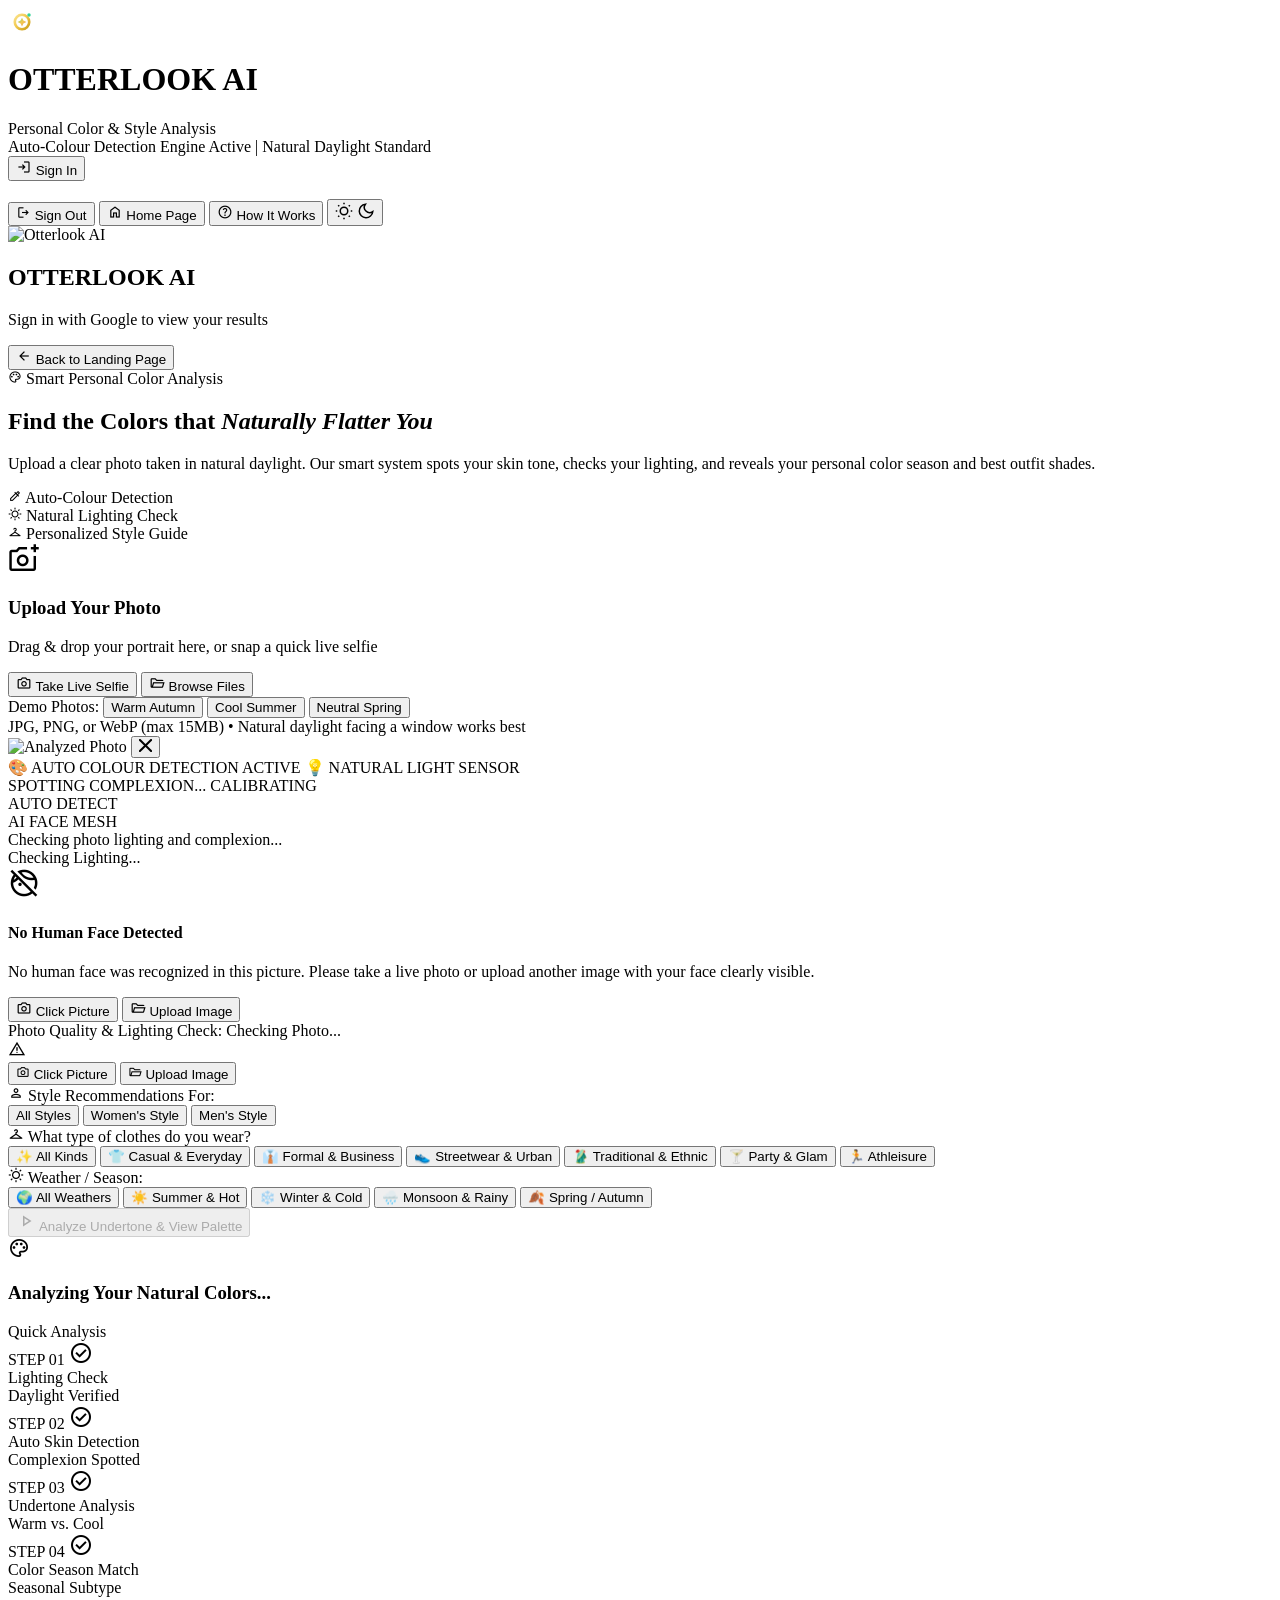
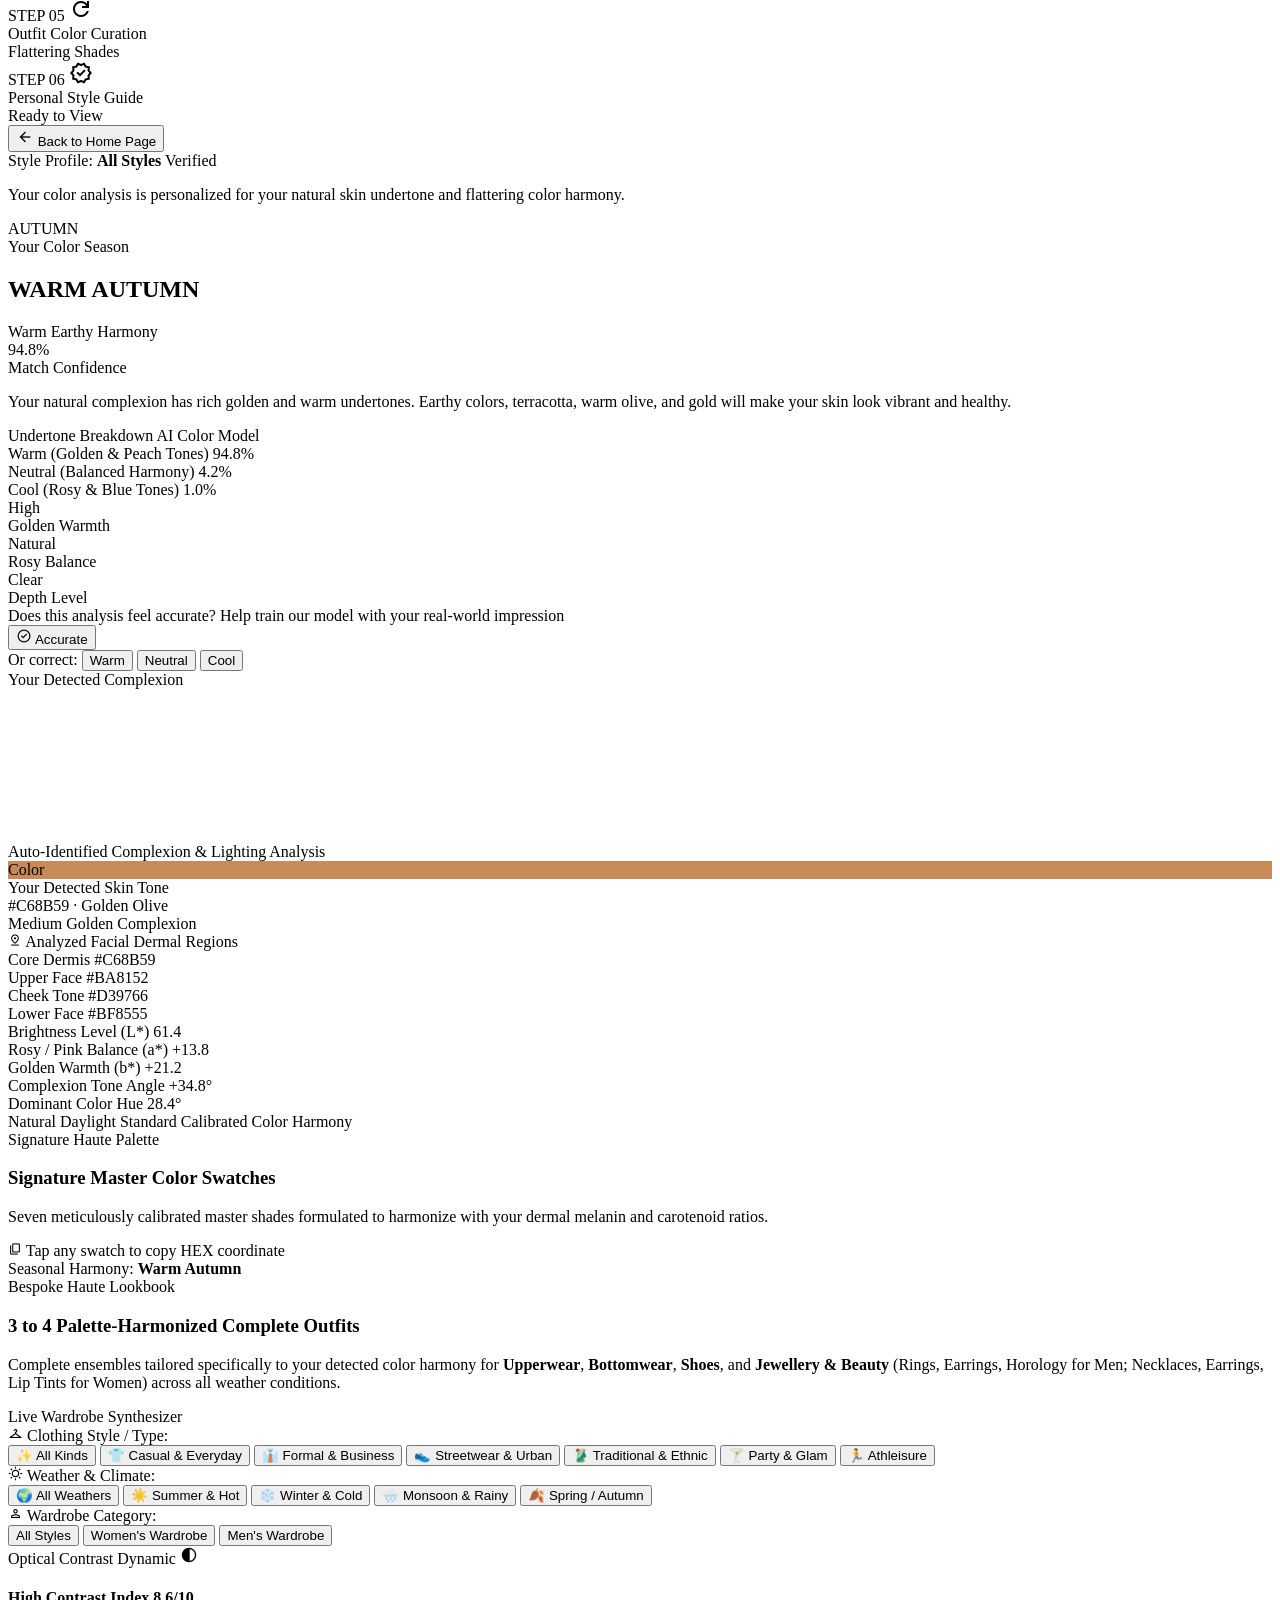
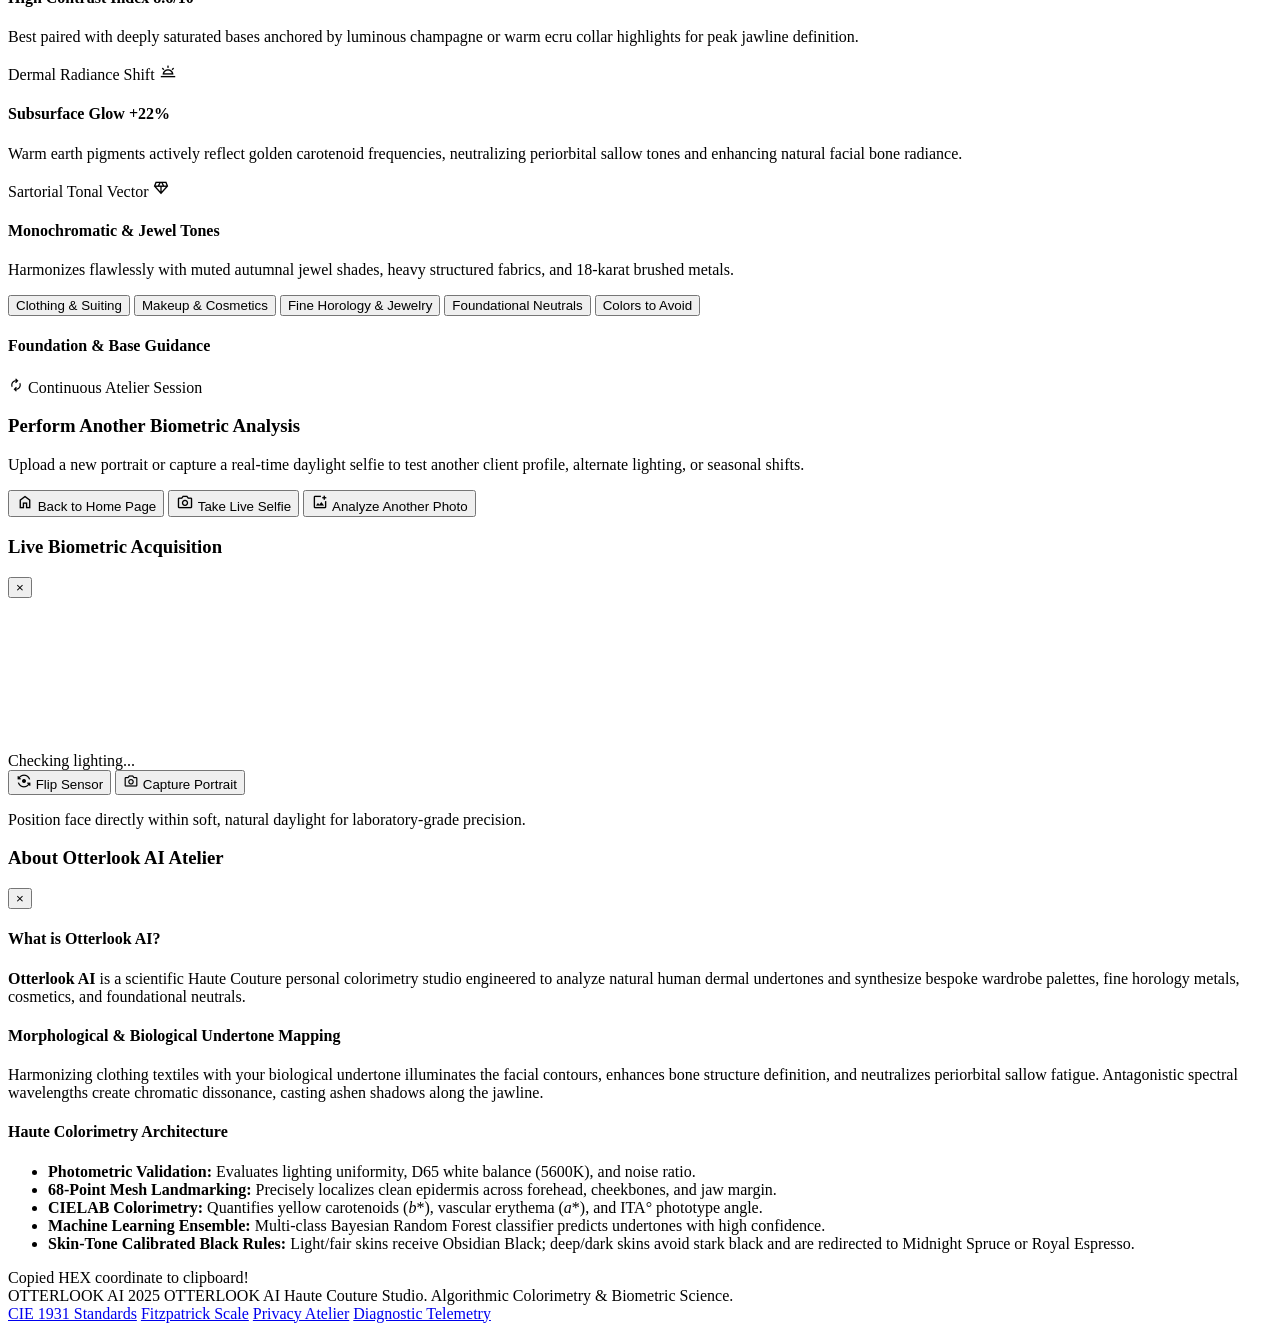
==== frontend/index.html @ 6c2499c6 "UI: show landing page before login, inline Sign-In section, gate results behind login" ====
<!DOCTYPE html>
<html lang="en" data-theme="dark">
<head>
  <meta charset="UTF-8">
  <meta name="viewport" content="width=device-width, initial-scale=1.0, maximum-scale=5.0, viewport-fit=cover">
  <meta name="theme-color" content="#0F131C" id="theme-color-meta">
  <meta name="apple-mobile-web-app-capable" content="yes">
  <meta name="apple-mobile-web-app-status-bar-style" content="black-translucent">
  <title>OTTERLOOK AI — Atelier de Colorimétrie & Haute Vision</title>
  <meta name="description" content="Obsidian Haute Colorimetry & Biometric Skin Undertone Analysis Studio.">
  <link rel="icon" type="image/svg+xml" href="/static/assets/otterlook-logo.svg?v=2">
  <link rel="preconnect" href="https://fonts.googleapis.com">
  <link rel="preconnect" href="https://fonts.gstatic.com" crossorigin>
  <link href="https://fonts.googleapis.com/css2?family=JetBrains+Mono:ital,wght@0,400;0,500;0,600;0,700;1,400&family=Playfair+Display:ital,wght@0,400;0,500;0,600;0,700;0,800;1,400;1,500;1,600&family=Plus+Jakarta+Sans:ital,wght@0,300;0,400;0,500;0,600;0,700;0,800;1,400;1,500&family=Roboto+Flex:wght@300;400;500;600;700&family=Material+Symbols+Outlined:wght,FILL@100..700,0..1&display=swap" rel="stylesheet">
  <!-- Ultra-Fast High-Precision Neural Geometry & Feature Engine -->
  <link rel="stylesheet" href="/static/style.css">
  <script src="https://accounts.google.com/gsi/client" async defer></script>
</head>
<body class="bg-atelier-grid">
  <!-- Ambient Luxury Light Orbs -->
  <div class="ambient-orbs">
    <div class="orb-gold"></div>
    <div class="orb-ochre"></div>
    <div class="orb-rose"></div>
  </div>

  <!-- Header Navigation -->
  <header class="site-header">
    <div class="header-container">
      <div class="brand">
        <div class="brand-monogram" aria-label="Otterlook AI Logo">
          <svg viewBox="0 0 64 64" fill="none" xmlns="http://www.w3.org/2000/svg" width="28" height="28">
            <defs>
              <linearGradient id="brandGold" x1="8" y1="8" x2="56" y2="56" gradientUnits="userSpaceOnUse">
                <stop offset="0%" stop-color="#FFF2B2" />
                <stop offset="45%" stop-color="#F2CA50" />
                <stop offset="100%" stop-color="#B88A00" />
              </linearGradient>
              <linearGradient id="brandChroma" x1="16" y1="16" x2="48" y2="48" gradientUnits="userSpaceOnUse">
                <stop offset="0%" stop-color="#34D399" />
                <stop offset="50%" stop-color="#F2CA50" />
                <stop offset="100%" stop-color="#E07A5F" />
              </linearGradient>
            </defs>
            <circle cx="32" cy="32" r="16.5" stroke="url(#brandGold)" stroke-width="6" />
            <path d="M32 22L35.2 28.8L42 32L35.2 35.2L32 42L28.8 35.2L22 32L28.8 28.8Z" fill="url(#brandChroma)" />
            <circle cx="48" cy="16" r="4" fill="#34D399" />
          </svg>
        </div>
        <div class="brand-info">
          <h1 class="brand-title">OTTER<span>LOOK</span> AI</h1>
          <span class="brand-sub">Personal Color & Style Analysis</span>
        </div>
      </div>

      <!-- Live Engine Status Hub -->
      <div class="telemetry-hub">
        <span class="telemetry-dot">
          <span class="telemetry-dot-ping"></span>
          <span class="telemetry-dot-core"></span>
        </span>
        <span class="telemetry-text">Auto-Colour Detection Engine Active</span>
        <span class="telemetry-sep">|</span>
        <span class="telemetry-sub">Natural Daylight Standard</span>
      </div>

      <div class="header-actions">
        <button type="button" id="header-signin-btn" class="btn btn-outline header-signin-btn" title="Sign In with Google">
          <span class="material-symbols-outlined" style="font-size: 16px;">login</span>
          <span>Sign In</span>
        </button>
        <div id="header-user-chip" class="header-user-chip hidden">
          <img id="header-user-avatar" class="header-user-avatar" src="" alt="" referrerpolicy="no-referrer" />
          <span id="header-user-name" class="header-user-name"></span>
        </div>
        <button type="button" id="logout-btn" class="header-logout-btn hidden" title="Sign Out">
          <span class="material-symbols-outlined" style="font-size: 15px;">logout</span>
          <span>Sign Out</span>
        </button>
        <button id="nav-home-btn" class="btn btn-outline nav-home-btn hidden" title="Back to Home Page">
          <span class="material-symbols-outlined" style="font-size: 16px;">home</span>
          <span>Home Page</span>
        </button>
        <button id="viva-modal-btn" class="btn btn-outline" title="About Otterlook AI">
          <span class="material-symbols-outlined" style="font-size: 16px;">help_outline</span>
          <span>How It Works</span>
        </button>
        <button id="theme-toggle-btn" class="theme-toggle" aria-label="Toggle theme">
          <svg class="sun-icon" width="18" height="18" viewBox="0 0 24 24" fill="none" stroke="currentColor" stroke-width="2"><circle cx="12" cy="12" r="5"/><line x1="12" y1="1" x2="12" y2="3"/><line x1="12" y1="21" x2="12" y2="23"/><line x1="4.22" y1="4.22" x2="5.64" y2="5.64"/><line x1="18.36" y1="18.36" x2="19.78" y2="19.78"/><line x1="1" y1="12" x2="3" y2="12"/><line x1="21" y1="12" x2="23" y2="12"/><line x1="4.22" y1="19.78" x2="5.64" y2="18.36"/><line x1="18.36" y1="5.64" x2="19.78" y2="4.22"/></svg>
          <svg class="moon-icon" width="18" height="18" viewBox="0 0 24 24" fill="none" stroke="currentColor" stroke-width="2"><path d="M21 12.79A9 9 0 1 1 11.21 3 7 7 0 0 0 21 12.79z"/></svg>
        </button>
      </div>
    </div>
  </header>

  <!-- Main Container -->
  <main class="main-content">
    <!-- Dedicated Google Sign-In Page Section (Shown only when signing in or before viewing results) -->
    <section class="auth-login-page hidden" id="auth-login-page" aria-labelledby="login-title">
      <div class="auth-login-card">
        <div class="auth-login-logo">
          <img src="/static/assets/otterlook-logo.svg?v=2" alt="Otterlook AI" width="44" height="44">
        </div>
        <h2 id="login-title" class="auth-login-title">OTTER<span>LOOK</span> AI</h2>
        <p class="auth-login-sub" id="auth-login-sub">Sign in with Google to view your results</p>

        <div id="auth-google-section" class="auth-google-section">
          <div id="google-signin-container" class="google-signin-container"></div>
        </div>

        <p id="auth-login-error" class="auth-login-error hidden"></p>

        <button type="button" id="auth-back-home-btn" class="btn btn-outline auth-back-home-btn">
          <span class="material-symbols-outlined" style="font-size: 16px;">arrow_back</span>
          <span>Back to Landing Page</span>
        </button>
      </div>
    </section>

    <!-- Hero Section -->
    <section class="hero-section">
      <div class="hero-tag">
        <span class="material-symbols-outlined" style="font-size: 14px;">palette</span>
        Smart Personal Color Analysis
      </div>
      <h2 class="hero-headline">Find the Colors that <em>Naturally Flatter You</em></h2>
      <p class="hero-description">
        Upload a clear photo taken in natural daylight. Our smart system spots your skin tone, checks your lighting, and reveals your personal color season and best outfit shades.
      </p>

      <div class="hero-badges">
        <div class="badge-item">
          <span class="material-symbols-outlined" style="font-size: 14px;">colorize</span>
          Auto-Colour Detection
        </div>
        <div class="badge-item">
          <span class="material-symbols-outlined" style="font-size: 14px;">wb_sunny</span>
          Natural Lighting Check
        </div>
        <div class="badge-item">
          <span class="material-symbols-outlined" style="font-size: 14px;">checkroom</span>
          Personalized Style Guide
        </div>
      </div>
    </section>

    <!-- Studio Photo Upload & Analysis Area -->
    <section class="studio-section">
      <div class="scanner-bento-grid">
        <!-- Left: Upload Viewport Box with Auto-Colour Scanner -->
        <div class="reticle-viewport">
          <!-- 4-Corner Reticles -->
          <div class="reticle-corner reticle-tl"></div>
          <div class="reticle-corner reticle-tr"></div>
          <div class="reticle-corner reticle-bl"></div>
          <div class="reticle-corner reticle-br"></div>

          <!-- Drag & Drop Zone -->
          <div class="upload-container" id="drop-zone">
            <input type="file" id="file-input" accept="image/jpeg,image/png,image/jpg,image/webp" hidden>
            <input type="file" id="camera-input" accept="image/*" capture="user" hidden>
            
            <div class="upload-content" id="upload-prompt">
              <div class="upload-icon">
                <span class="material-symbols-outlined" style="font-size: 32px;">add_a_photo</span>
              </div>
              <h3>Upload Your Photo</h3>
              <p>Drag & drop your portrait here, or snap a quick live selfie</p>
              
              <div class="upload-actions">
                <button type="button" class="btn btn-camera" id="camera-btn">
                  <span class="material-symbols-outlined" style="font-size: 16px;">photo_camera</span>
                  Take Live Selfie
                </button>
                <button type="button" class="btn btn-outline" id="browse-btn">
                  <span class="material-symbols-outlined" style="font-size: 16px;">folder_open</span>
                  Browse Files
                </button>
              </div>

              <!-- Quick Demo Studio Portraits -->
              <div class="sample-chips-row">
                <span class="sample-chips-label">Demo Photos:</span>
                <button type="button" class="sample-chip-btn" id="chip-sample-warm" data-sample="/static/assets/samples/sample_warm.jpg">Warm Autumn</button>
                <button type="button" class="sample-chip-btn" id="chip-sample-cool" data-sample="/static/assets/samples/sample_cool.jpg">Cool Summer</button>
                <button type="button" class="sample-chip-btn" id="chip-sample-neutral" data-sample="/static/assets/samples/sample_neutral.jpg">Neutral Spring</button>
              </div>
              
              <span class="file-hint">JPG, PNG, or WebP (max 15MB) • Natural daylight facing a window works best</span>
            </div>

            <!-- Live Preview Box with Auto Colour Detection Overlay -->
            <div class="preview-box hidden" id="preview-box">
              <div class="preview-stage" id="preview-stage">
                <img id="preview-img" src="" alt="Analyzed Photo">
                <button class="remove-btn" id="remove-img-btn" title="Remove image" aria-label="Remove image">
                  <svg width="13" height="13" viewBox="0 0 14 14" fill="none" stroke="currentColor" stroke-width="2.2" stroke-linecap="round" stroke-linejoin="round">
                    <line x1="1" y1="1" x2="13" y2="13"></line>
                    <line x1="13" y1="1" x2="1" y2="13"></line>
                  </svg>
                </button>
                
                <!-- Auto Colour & Lighting Detection Overlay (Replaces Face Detection Box) -->
                <div class="biometric-overlay" id="biometric-overlay">
                  <div class="viewport-hud">
                    <span class="hud-pill" id="hud-mode-pill">🎨 AUTO COLOUR DETECTION ACTIVE</span>
                    <span class="hud-pill hud-pill-secondary" id="hud-lighting-pill">💡 NATURAL LIGHT SENSOR</span>
                  </div>
                  
                  <!-- Smart Auto-Detected Complexion Badge -->
                  <div class="auto-color-badge-container" id="auto-color-badge-container">
                    <div class="auto-color-badge" id="auto-color-badge">
                      <span class="auto-color-swatch-circle" id="face-box-color-dot" style="background: #C68B59;"></span>
                      <div class="auto-color-badge-info">
                        <span class="auto-color-badge-title" id="auto-color-badge-title">SPOTTING COMPLEXION...</span>
                        <span class="auto-color-badge-hex" id="face-box-hex">CALIBRATING</span>
                      </div>
                      <span class="auto-color-status-tag" id="face-box-sublabel">AUTO DETECT</span>
                    </div>
                  </div>

                  <!-- Real-Time AI Face Bounding Box (Box only - no points) -->
                  <div class="face-regions-overlay" id="face-regions-overlay">
                    <div class="preview-face-box hidden" id="preview-face-box">
                      <div class="corner-bracket corner-tl"></div>
                      <div class="corner-bracket corner-tr"></div>
                      <div class="corner-bracket corner-bl"></div>
                      <div class="corner-bracket corner-br"></div>
                      <div class="preview-face-box-tag" id="preview-face-box-tag">AI FACE MESH</div>
                    </div>
                  </div>


                  <!-- Reference anchor for backward compatibility -->
                  <div id="box-face" style="display: none;"></div>

                  <!-- Viewport Bottom Dock -->
                  <div class="viewport-dock">
                    <div class="dock-status">
                      <span class="dock-dot" id="dock-dot"></span>
                      <span id="mesh-status-text">Checking photo lighting and complexion...</span>
                    </div>
                    <span class="hud-pill" id="lighting-status-pill">Checking Lighting...</span>
                  </div>
                </div>

                <!-- No Human Face Detected Action Overlay -->
                <div class="no-face-overlay hidden" id="no-face-overlay">
                  <div class="no-face-dialog">
                    <div class="no-face-icon-circle">
                      <span class="material-symbols-outlined" style="font-size: 32px;">face_retouching_off</span>
                    </div>
                    <h4 class="no-face-title">No Human Face Detected</h4>
                    <p class="no-face-desc">No human face was recognized in this picture. Please take a live photo or upload another image with your face clearly visible.</p>
                    <div class="no-face-actions">
                      <button type="button" class="btn btn-camera" id="overlay-camera-btn">
                        <span class="material-symbols-outlined" style="font-size: 16px;">photo_camera</span>
                        <span>Click Picture</span>
                      </button>
                      <button type="button" class="btn btn-outline" id="overlay-upload-btn">
                        <span class="material-symbols-outlined" style="font-size: 16px;">folder_open</span>
                        <span>Upload Image</span>
                      </button>
                    </div>
                  </div>
                </div>
              </div>
            </div>
          </div>

          <!-- Photo Quality & Lighting Bar -->
          <div class="quality-bar hidden" id="quality-bar">
            <div class="quality-header">
              <span class="quality-title">Photo Quality & Lighting Check:</span>
              <span class="quality-status" id="quality-status">Checking Photo...</span>
            </div>
            <div class="quality-meter-track">
              <div class="quality-meter-fill" id="quality-meter" style="width: 0%"></div>
            </div>
            <div class="quality-details" id="quality-details"></div>
          </div>

          <!-- Error Banner with Immediate Retry Actions -->
          <div class="error-banner hidden" id="error-banner">
            <div class="error-icon-circle">
              <span class="material-symbols-outlined" style="font-size: 18px;">warning</span>
            </div>
            <div class="error-body">
              <div class="error-text" id="error-text"></div>
              <div class="error-action-btns hidden" id="error-action-btns">
                <button type="button" class="btn-action btn-action-camera" id="banner-camera-btn">
                  <span class="material-symbols-outlined" style="font-size: 14px;">photo_camera</span>
                  Click Picture
                </button>
                <button type="button" class="btn-action btn-action-upload" id="banner-upload-btn">
                  <span class="material-symbols-outlined" style="font-size: 14px;">folder_open</span>
                  Upload Image
                </button>
              </div>
            </div>
          </div>
        </div>
      </div>

      <!-- Styling & Wardrobe Preference Selectors -->
      <div class="wardrobe-preselect-container">
        <!-- Gender / Styling Profile Selector -->
        <div class="gender-selector-wrapper">
          <span class="gender-selector-label">
            <span class="material-symbols-outlined" style="font-size: 16px;">person</span>
            <span>Style Recommendations For:</span>
          </span>
          <div class="gender-options" id="upload-gender-options">
            <button type="button" class="gender-pill active" data-gender="all">All Styles</button>
            <button type="button" class="gender-pill" data-gender="female">Women's Style</button>
            <button type="button" class="gender-pill" data-gender="male">Men's Style</button>
          </div>
        </div>

        <!-- Clothing Type Selector (All Types & Kinds) -->
        <div class="wardrobe-selector-group">
          <span class="wardrobe-group-label">
            <span class="material-symbols-outlined" style="font-size: 16px;">checkroom</span>
            <span>What type of clothes do you wear?</span>
          </span>
          <div class="style-pills-row" id="upload-clothing-options">
            <button type="button" class="style-pill active" data-type="all">✨ All Kinds</button>
            <button type="button" class="style-pill" data-type="casual">👕 Casual & Everyday</button>
            <button type="button" class="style-pill" data-type="formal">👔 Formal & Business</button>
            <button type="button" class="style-pill" data-type="streetwear">👟 Streetwear & Urban</button>
            <button type="button" class="style-pill" data-type="ethnic">🥻 Traditional & Ethnic</button>
            <button type="button" class="style-pill" data-type="party">🍸 Party & Glam</button>
            <button type="button" class="style-pill" data-type="athleisure">🏃 Athleisure</button>
          </div>
        </div>

        <!-- Weather / Season Selector (All Weather Types) -->
        <div class="wardrobe-selector-group">
          <span class="wardrobe-group-label">
            <span class="material-symbols-outlined" style="font-size: 16px;">wb_sunny</span>
            <span>Weather / Season:</span>
          </span>
          <div class="style-pills-row" id="upload-weather-options">
            <button type="button" class="weather-pill active" data-weather="all">🌍 All Weathers</button>
            <button type="button" class="weather-pill" data-weather="summer">☀️ Summer & Hot</button>
            <button type="button" class="weather-pill" data-weather="winter">❄️ Winter & Cold</button>
            <button type="button" class="weather-pill" data-weather="monsoon">🌧️ Monsoon & Rainy</button>
            <button type="button" class="weather-pill" data-weather="spring_autumn">🍂 Spring / Autumn</button>
          </div>
        </div>
      </div>

      <!-- Primary Analyze CTA -->
      <div class="cta-container">
        <button id="analyze-btn" class="btn btn-primary btn-glow" disabled>
          <span class="material-symbols-outlined" style="font-size: 20px;">play_arrow</span>
          <span>Analyze Undertone & View Palette</span>
        </button>
      </div>
    </section>

    <!-- 6-Phase Glowing Scientific Pipeline Stepper -->
    <section class="processing-section hidden" id="processing-section">
      <div class="processing-card">
        <div class="processing-header">
          <div class="processing-title-group">
            <span class="material-symbols-outlined text-primary" style="font-size: 22px;">palette</span>
            <h3 class="processing-title">Analyzing Your Natural Colors...</h3>
          </div>
          <span class="pipeline-timer">Quick Analysis</span>
        </div>

        <div class="pipeline-stepper">
          <!-- Phase 1 -->
          <div class="step-item" id="step-1">
            <div class="step-meta">
              <span class="step-phase">STEP 01</span>
              <span class="material-symbols-outlined step-status-icon">check_circle</span>
            </div>
            <div class="step-label">Lighting Check</div>
            <div class="step-subtext">Daylight Verified</div>
          </div>

          <!-- Phase 2 -->
          <div class="step-item" id="step-2">
            <div class="step-meta">
              <span class="step-phase">STEP 02</span>
              <span class="material-symbols-outlined step-status-icon">check_circle</span>
            </div>
            <div class="step-label">Auto Skin Detection</div>
            <div class="step-subtext">Complexion Spotted</div>
          </div>

          <!-- Phase 3 -->
          <div class="step-item" id="step-3">
            <div class="step-meta">
              <span class="step-phase">STEP 03</span>
              <span class="material-symbols-outlined step-status-icon">check_circle</span>
            </div>
            <div class="step-label">Undertone Analysis</div>
            <div class="step-subtext">Warm vs. Cool</div>
          </div>

          <!-- Phase 4 -->
          <div class="step-item" id="step-4">
            <div class="step-meta">
              <span class="step-phase">STEP 04</span>
              <span class="material-symbols-outlined step-status-icon">check_circle</span>
            </div>
            <div class="step-label">Color Season Match</div>
            <div class="step-subtext">Seasonal Subtype</div>
          </div>

          <!-- Phase 5 -->
          <div class="step-item" id="step-5">
            <div class="step-meta">
              <span class="step-phase">STEP 05</span>
              <span class="material-symbols-outlined step-status-icon">refresh</span>
            </div>
            <div class="step-label">Outfit Color Curation</div>
            <div class="step-subtext">Flattering Shades</div>
          </div>

          <!-- Phase 6 -->
          <div class="step-item" id="step-6">
            <div class="step-meta">
              <span class="step-phase">STEP 06</span>
              <span class="material-symbols-outlined step-status-icon">verified</span>
            </div>
            <div class="step-label">Personal Style Guide</div>
            <div class="step-subtext">Ready to View</div>
          </div>
        </div>
      </div>
    </section>

    <!-- Results Showcase Section -->
    <section class="results-section hidden" id="results-section">
      <!-- Results Navigation Top Bar (Visible when output shows) -->
      <div class="results-top-bar">
        <button type="button" class="btn btn-outline" id="results-home-btn">
          <span class="material-symbols-outlined" style="font-size: 18px;">arrow_back</span>
          <span>Back to Home Page</span>
        </button>
      </div>

      <!-- Auto-Detected Style Profile Banner -->
      <div class="gender-verdict-banner" id="gender-verdict-banner">
        <div class="gender-banner-left">
          <div class="gender-banner-icon" id="gender-banner-icon"></div>
          <div>
            <div class="gender-banner-title">
              <span id="gender-banner-title-text">Style Profile:</span>
              <strong id="gender-banner-label">All Styles</strong>
              <span class="gender-banner-badge" id="gender-banner-badge"> Verified</span>
            </div>
            <p class="gender-banner-desc" id="gender-banner-desc">
              Your color analysis is personalized for your natural skin undertone and flattering color harmony.
            </p>
          </div>
        </div>
      </div>

      <!-- Verdict & Visualizer Grid (Two Columns) -->
      <div class="verdict-grid" id="hud">
        <!-- Left: Seasonal Diagnosis Card -->
        <div class="card verdict-card" id="verdict-card">
          <!-- Seasonal Watermark -->
          <div class="season-watermark" id="season-watermark">AUTUMN</div>

          <div>
            <div class="verdict-header-row">
              <div>
                <span class="card-tag">Your Color Season</span>
                <div class="undertone-badge-wrapper">
                  <h2 class="undertone-badge" id="undertone-badge">WARM AUTUMN</h2>
                </div>
                <div class="verdict-subheadline" id="verdict-subheadline">Warm Earthy Harmony</div>
              </div>
              
              <div class="confidence-score-box">
                <div class="confidence-val" id="confidence-val">94.8%</div>
                <div class="confidence-label">Match Confidence</div>
              </div>
            </div>

            <p class="undertone-explanation" id="undertone-explanation">
              Your natural complexion has rich golden and warm undertones. Earthy colors, terracotta, warm olive, and gold will make your skin look vibrant and healthy.
            </p>

            <!-- Undertone Probability Matrix -->
            <div class="prob-matrix-box">
              <div class="prob-matrix-header">
                <span>Undertone Breakdown</span>
                <span>AI Color Model</span>
              </div>
              <div class="prob-bars-list" id="prob-breakdown">
                <div class="prob-bar-item">
                  <div class="prob-bar-info">
                    <span class="prob-bar-label">Warm (Golden & Peach Tones)</span>
                    <span class="prob-bar-pct">94.8%</span>
                  </div>
                  <div class="prob-track">
                    <div class="prob-fill-warm" style="width: 94.8%;"></div>
                  </div>
                </div>
                <div class="prob-bar-item">
                  <div class="prob-bar-info">
                    <span class="prob-bar-label">Neutral (Balanced Harmony)</span>
                    <span class="prob-bar-pct">4.2%</span>
                  </div>
                  <div class="prob-track">
                    <div class="prob-fill-neutral" style="width: 4.2%;"></div>
                  </div>
                </div>
                <div class="prob-bar-item">
                  <div class="prob-bar-info">
                    <span class="prob-bar-label">Cool (Rosy & Blue Tones)</span>
                    <span class="prob-bar-pct">1.0%</span>
                  </div>
                  <div class="prob-track">
                    <div class="prob-fill-cool" style="width: 1.0%;"></div>
                  </div>
                </div>
              </div>
            </div>
          </div>

          <!-- Quick Metrics Row -->
          <div class="micro-metrics-row" id="key-factors">
            <div class="micro-metric-item">
              <div class="micro-metric-val">High</div>
              <div class="micro-metric-label">Golden Warmth</div>
            </div>
            <div class="micro-metric-item">
              <div class="micro-metric-val">Natural</div>
              <div class="micro-metric-label">Rosy Balance</div>
            </div>
            <div class="micro-metric-item">
              <div class="micro-metric-val">Clear</div>
              <div class="micro-metric-label">Depth Level</div>
            </div>
          </div>

          <!-- Feedback & Active Learning Widget -->
          <div class="feedback-widget" id="feedback-widget">
            <div class="feedback-header">
              <span class="feedback-title">Does this analysis feel accurate?</span>
              <span class="feedback-subtitle">Help train our model with your real-world impression</span>
            </div>
            <div class="feedback-actions" id="feedback-actions">
              <button type="button" class="feedback-btn feedback-confirm" id="feedback-confirm-btn">
                <span class="material-symbols-outlined" style="font-size: 16px;">check_circle</span>
                <span>Accurate</span>
              </button>
              <div class="feedback-alternatives">
                <span class="feedback-alt-label">Or correct:</span>
                <button type="button" class="feedback-btn feedback-chip" data-undertone="Warm">Warm</button>
                <button type="button" class="feedback-btn feedback-chip" data-undertone="Neutral">Neutral</button>
                <button type="button" class="feedback-btn feedback-chip" data-undertone="Cool">Cool</button>
              </div>
            </div>
            <div class="feedback-status hidden" id="feedback-status"></div>
          </div>
        </div>

        <!-- Right: Detected Skin Complexion Card -->
        <div class="card visualizer-card">
          <div class="visualizer-container">
            <div>
              <span class="card-tag">Your Detected Complexion</span>
              <div class="face-canvas-box">
                <canvas id="face-canvas"></canvas>
                <div class="canvas-caption">Auto-Identified Complexion & Lighting Analysis</div>
              </div>
            </div>

            <!-- Representative Skin Swatch -->
            <div class="rep-swatch-box">
              <div class="rep-swatch" id="rep-swatch" style="background: #C68B59;">
                <span class="rep-swatch-tag">Color</span>
              </div>
              <div class="rep-info">
                <span class="rep-label">Your Detected Skin Tone</span>
                <div class="rep-hex" id="rep-hex">#C68B59 · Golden Olive</div>
                <div class="rep-phototype" id="rep-phototype">Medium Golden Complexion</div>
              </div>
            </div>

            <!-- Facial Area Colorimetry Breakdown -->
            <div class="results-areas-strip">
              <div class="results-areas-title">
                <span class="material-symbols-outlined" style="font-size: 14px;">pin_drop</span>
                <span>Analyzed Facial Dermal Regions</span>
              </div>
              <div class="results-areas-grid">
                <div class="results-area-item">
                  <div class="results-area-dot" id="res-area-dot-1" style="background: #C68B59;"></div>
                  <div class="results-area-info">
                    <span class="results-area-label">Core Dermis</span>
                    <span class="results-area-hex" id="res-area-hex-1">#C68B59</span>
                  </div>
                </div>
                <div class="results-area-item">
                  <div class="results-area-dot" id="res-area-dot-2" style="background: #BA8152;"></div>
                  <div class="results-area-info">
                    <span class="results-area-label">Upper Face</span>
                    <span class="results-area-hex" id="res-area-hex-2">#BA8152</span>
                  </div>
                </div>
                <div class="results-area-item">
                  <div class="results-area-dot" id="res-area-dot-3" style="background: #D39766;"></div>
                  <div class="results-area-info">
                    <span class="results-area-label">Cheek Tone</span>
                    <span class="results-area-hex" id="res-area-hex-3">#D39766</span>
                  </div>
                </div>
                <div class="results-area-item">
                  <div class="results-area-dot" id="res-area-dot-4" style="background: #BF8555;"></div>
                  <div class="results-area-info">
                    <span class="results-area-label">Lower Face</span>
                    <span class="results-area-hex" id="res-area-hex-4">#BF8555</span>
                  </div>
                </div>
              </div>
            </div>

            <!-- Optical Color Data Table -->
            <div class="color-metrics-table">
              <div class="metric-row">
                <span class="metric-name">Brightness Level (L*)</span>
                <span class="metric-val" id="metric-lab-l">61.4</span>
              </div>
              <div class="metric-row">
                <span class="metric-name">Rosy / Pink Balance (a*)</span>
                <span class="metric-val" id="metric-lab-a">+13.8</span>
              </div>
              <div class="metric-row">
                <span class="metric-name">Golden Warmth (b*)</span>
                <span class="metric-val highlight-metric" id="metric-lab-b">+21.2</span>
              </div>
              <div class="metric-row">
                <span class="metric-name">Complexion Tone Angle</span>
                <span class="metric-val" id="metric-ita">+34.8°</span>
              </div>
              <div class="metric-row">
                <span class="metric-name">Dominant Color Hue</span>
                <span class="metric-val" id="metric-hsv-h">28.4°</span>
              </div>
            </div>

            <div class="visualizer-footer">
              <span>Natural Daylight Standard</span>
              <span>Calibrated Color Harmony</span>
            </div>
          </div>
        </div>
      </div>

      <!-- Signature Curated Palette (7 Master Swatches) -->
      <div class="card palette-showcase-card" id="harmony">
        <div class="palette-header">
          <div>
            <span class="card-tag">Signature Haute Palette</span>
            <h3 class="palette-title" id="palette-headline">Signature Master Color Swatches</h3>
            <p class="palette-desc" id="stylist-summary">
              Seven meticulously calibrated master shades formulated to harmonize with your dermal melanin and carotenoid ratios.
            </p>
            <div class="swatch-tap-hint">
              <span class="material-symbols-outlined" style="font-size: 14px;">content_copy</span>
              <span>Tap any swatch to copy HEX coordinate</span>
            </div>
          </div>
          <div class="season-badge" id="season-badge">
            <span class="season-label">Seasonal Harmony:</span>
            <strong class="season-title" id="season-title">Warm Autumn</strong>
          </div>
        </div>

        <div class="swatches-grid" id="swatches-grid">
          <!-- 7 Curated Master Swatches rendered dynamically -->
        </div>
      </div>

      <!-- Bespoke Outfit Lookbook Showcase (3 to 4 Curated Looks for Upper, Bottom, Shoes, Jewellery & Makeup) -->
      <div class="card outfit-studio-card" id="outfit-studio-card">
        <div class="outfit-studio-header">
          <div class="outfit-header-left">
            <span class="card-tag">Bespoke Haute Lookbook</span>
            <h3 class="outfit-studio-title">3 to 4 Palette-Harmonized Complete Outfits</h3>
            <p class="outfit-studio-desc">
              Complete ensembles tailored specifically to your detected color harmony for <strong>Upperwear</strong>, <strong>Bottomwear</strong>, <strong>Shoes</strong>, and <strong>Jewellery & Beauty</strong> (Rings, Earrings, Horology for Men; Necklaces, Earrings, Lip Tints for Women) across all weather conditions.
            </p>
          </div>
          <div class="outfit-live-badge">
            <span class="pulse-dot"></span>
            <span>Live Wardrobe Synthesizer</span>
          </div>
        </div>

        <!-- Interactive Wardrobe & Weather Controls Bar -->
        <div class="outfit-controls-bar">
          <!-- Clothing Type Filter -->
          <div class="control-filter-item">
            <label class="control-label">
              <span class="material-symbols-outlined" style="font-size: 15px;">checkroom</span>
              <span>Clothing Style / Type:</span>
            </label>
            <div class="filter-pills-scroll" id="results-clothing-options">
              <button type="button" class="filter-pill active" data-type="all">✨ All Kinds</button>
              <button type="button" class="filter-pill" data-type="casual">👕 Casual & Everyday</button>
              <button type="button" class="filter-pill" data-type="formal">👔 Formal & Business</button>
              <button type="button" class="filter-pill" data-type="streetwear">👟 Streetwear & Urban</button>
              <button type="button" class="filter-pill" data-type="ethnic">🥻 Traditional & Ethnic</button>
              <button type="button" class="filter-pill" data-type="party">🍸 Party & Glam</button>
              <button type="button" class="filter-pill" data-type="athleisure">🏃 Athleisure</button>
            </div>
          </div>

          <!-- Weather Filter -->
          <div class="control-filter-item">
            <label class="control-label">
              <span class="material-symbols-outlined" style="font-size: 15px;">wb_sunny</span>
              <span>Weather & Climate:</span>
            </label>
            <div class="filter-pills-scroll" id="results-weather-options">
              <button type="button" class="weather-filter-pill active" data-weather="all">🌍 All Weathers</button>
              <button type="button" class="weather-filter-pill" data-weather="summer">☀️ Summer & Hot</button>
              <button type="button" class="weather-filter-pill" data-weather="winter">❄️ Winter & Cold</button>
              <button type="button" class="weather-filter-pill" data-weather="monsoon">🌧️ Monsoon & Rainy</button>
              <button type="button" class="weather-filter-pill" data-weather="spring_autumn">🍂 Spring / Autumn</button>
            </div>
          </div>

          <!-- Gender Switcher -->
          <div class="control-filter-item">
            <label class="control-label">
              <span class="material-symbols-outlined" style="font-size: 15px;">person</span>
              <span>Wardrobe Category:</span>
            </label>
            <div class="filter-pills-scroll" id="results-gender-options">
              <button type="button" class="gender-filter-pill active" data-gender="all">All Styles</button>
              <button type="button" class="gender-filter-pill" data-gender="female">Women's Wardrobe</button>
              <button type="button" class="gender-filter-pill" data-gender="male">Men's Wardrobe</button>
            </div>
          </div>
        </div>

        <!-- 3 to 4 Outfit Look Cards Grid -->
        <div class="outfit-looks-grid" id="outfit-looks-grid">
          <!-- Dynamically populated with 3 to 4 styled looks -->
        </div>
      </div>

      <!-- Skin-Tone Calibrated Optical Metrics -->
      <div class="optical-metrics-row">
        <div class="optical-metric-card">
          <div class="optical-metric-header">
            <span>Optical Contrast Dynamic</span>
            <span class="material-symbols-outlined" style="font-size: 18px;">contrast</span>
          </div>
          <h4 class="optical-metric-title">High Contrast Index 8.6/10</h4>
          <p class="optical-metric-desc">
            Best paired with deeply saturated bases anchored by luminous champagne or warm ecru collar highlights for peak jawline definition.
          </p>
        </div>

        <div class="optical-metric-card">
          <div class="optical-metric-header">
            <span>Dermal Radiance Shift</span>
            <span class="material-symbols-outlined" style="font-size: 18px;">wb_twilight</span>
          </div>
          <h4 class="optical-metric-title">Subsurface Glow +22%</h4>
          <p class="optical-metric-desc">
            Warm earth pigments actively reflect golden carotenoid frequencies, neutralizing periorbital sallow tones and enhancing natural facial bone radiance.
          </p>
        </div>

        <div class="optical-metric-card">
          <div class="optical-metric-header">
            <span>Sartorial Tonal Vector</span>
            <span class="material-symbols-outlined" style="font-size: 18px;">diamond</span>
          </div>
          <h4 class="optical-metric-title">Monochromatic & Jewel Tones</h4>
          <p class="optical-metric-desc">
            Harmonizes flawlessly with muted autumnal jewel shades, heavy structured fabrics, and 18-karat brushed metals.
          </p>
        </div>
      </div>


      <!-- Recommendation Categories Tabs -->
      <div class="recommendations-container" id="curations">
        <div class="tab-nav">
          <button class="tab-btn active" data-tab="clothing"> Clothing & Suiting</button>
          <button class="tab-btn" data-tab="makeup" id="tab-btn-makeup"> Makeup & Cosmetics</button>
          <button class="tab-btn" data-tab="accessories"> Fine Horology & Jewelry</button>
          <button class="tab-btn" data-tab="neutrals"> Foundational Neutrals</button>
          <button class="tab-btn tab-btn-avoid" data-tab="avoid"> Colors to Avoid</button>
        </div>

        <div class="tab-content active" id="tab-clothing">
          <div class="rec-grid" id="rec-clothing-grid"></div>
        </div>

        <div class="tab-content" id="tab-makeup">
          <div class="makeup-guide-box" id="foundation-advice-box">
            <div class="guide-icon"></div>
            <div>
              <h4>Foundation & Base Guidance</h4>
              <p id="foundation-advice-text"></p>
            </div>
          </div>
          <div class="rec-grid" id="rec-makeup-grid"></div>
        </div>

        <div class="tab-content" id="tab-accessories">
          <div class="rec-grid" id="rec-accessories-grid"></div>
        </div>

        <div class="tab-content" id="tab-neutrals">
          <div class="rec-grid" id="rec-neutrals-grid"></div>
        </div>



        <div class="tab-content" id="tab-avoid">
          <div class="rec-grid" id="rec-avoid-grid"></div>
        </div>
      </div>

      <!-- Continuous Atelier Session: Start Another Analysis -->
      <div class="card another-analysis-card" id="another-analysis-card">
        <div class="another-analysis-glow"></div>
        <div class="another-analysis-inner">
          <div class="another-analysis-info">
            <div class="another-analysis-badge">
              <span class="material-symbols-outlined" style="font-size: 16px;">autorenew</span>
              <span>Continuous Atelier Session</span>
            </div>
            <h3 class="another-analysis-title">Perform Another Biometric Analysis</h3>
            <p class="another-analysis-desc">
              Upload a new portrait or capture a real-time daylight selfie to test another client profile, alternate lighting, or seasonal shifts.
            </p>
          </div>
          <div class="another-analysis-actions">
            <button type="button" class="btn btn-outline" id="another-home-btn">
              <span class="material-symbols-outlined" style="font-size: 18px;">home</span>
              <span>Back to Home Page</span>
            </button>
            <button type="button" class="btn btn-outline" id="another-camera-btn">
              <span class="material-symbols-outlined" style="font-size: 18px;">photo_camera</span>
              <span>Take Live Selfie</span>
            </button>
            <button type="button" class="btn btn-primary" id="another-upload-btn">
              <span class="material-symbols-outlined" style="font-size: 18px;">add_photo_alternate</span>
              <span>Analyze Another Photo</span>
            </button>
          </div>
        </div>
      </div>
    </section>
  </main>

  <!-- Live Selfie Camera Modal -->
  <div class="modal-overlay hidden" id="camera-modal">
    <div class="camera-card">
      <div class="modal-header">
        <h3>Live Biometric Acquisition</h3>
        <button class="modal-close" id="camera-modal-close-btn">&times;</button>
      </div>
      <div class="camera-video-wrapper">
        <video id="camera-video" playsinline autoplay muted></video>
        <div class="camera-guide-overlay" aria-hidden="true">
          <div class="camera-face-oval"></div>
          <div class="camera-live-meter" id="camera-live-meter">Checking lighting...</div>
        </div>
      </div>
      <div class="camera-controls">
        <button type="button" class="btn btn-outline" id="camera-flip-btn">
          <span class="material-symbols-outlined" style="font-size: 16px;">flip_camera_android</span>
          <span>Flip Sensor</span>
        </button>
        <button type="button" class="btn btn-primary" id="camera-capture-btn">
          <span class="material-symbols-outlined" style="font-size: 16px;">photo_camera</span>
          <span>Capture Portrait</span>
        </button>
      </div>
      <p class="camera-hint">Position face directly within soft, natural daylight for laboratory-grade precision.</p>
    </div>
  </div>

  <!-- Methodology / Viva Modal -->
  <div class="modal-overlay hidden" id="viva-modal">
    <div class="modal-card">
      <div class="modal-header">
        <h3>About Otterlook AI Atelier</h3>
        <button class="modal-close" id="modal-close-btn">&times;</button>
      </div>
      <div class="modal-body">
        <h4> What is Otterlook AI?</h4>
        <p>
          <strong>Otterlook AI</strong> is a scientific Haute Couture personal colorimetry studio engineered to analyze natural human dermal undertones and synthesize bespoke wardrobe palettes, fine horology metals, cosmetics, and foundational neutrals.
        </p>

        <h4> Morphological & Biological Undertone Mapping</h4>
        <p>
          Harmonizing clothing textiles with your biological undertone illuminates the facial contours, enhances bone structure definition, and neutralizes periorbital sallow fatigue. Antagonistic spectral wavelengths create chromatic dissonance, casting ashen shadows along the jawline.
        </p>

        <h4> Haute Colorimetry Architecture</h4>
        <ul>
          <li><strong>Photometric Validation:</strong> Evaluates lighting uniformity, D65 white balance (5600K), and noise ratio.</li>
          <li><strong>68-Point Mesh Landmarking:</strong> Precisely localizes clean epidermis across forehead, cheekbones, and jaw margin.</li>
          <li><strong>CIELAB Colorimetry:</strong> Quantifies yellow carotenoids (<i>b</i>*), vascular erythema (<i>a</i>*), and ITA° phototype angle.</li>
          <li><strong>Machine Learning Ensemble:</strong> Multi-class Bayesian Random Forest classifier predicts undertones with high confidence.</li>
          <li><strong>Skin-Tone Calibrated Black Rules:</strong> Light/fair skins receive Obsidian Black; deep/dark skins avoid stark black and are redirected to Midnight Spruce or Royal Espresso.</li>
        </ul>
      </div>
    </div>
  </div>

  <!-- Toast Notification -->
  <div class="toast hidden" id="toast">Copied HEX coordinate to clipboard!</div>

  <!-- Haute Couture Semantic Footer -->
  <footer class="site-footer">
    <div class="footer-container">
      <div class="footer-brand">
        <span class="footer-title">OTTERLOOK AI</span>
        <span class="footer-copy"> 2025 OTTERLOOK AI Haute Couture Studio. Algorithmic Colorimetry & Biometric Science.</span>
      </div>
      <div class="footer-links">
        <a href="#cie">CIE 1931 Standards</a>
        <a href="#fitzpatrick">Fitzpatrick Scale</a>
        <a href="#privacy">Privacy Atelier</a>
        <a href="#telemetry">Diagnostic Telemetry</a>
      </div>
    </div>
  </footer>

  <script src="/static/script.js?v=facebox"></script>
</body>
</html>
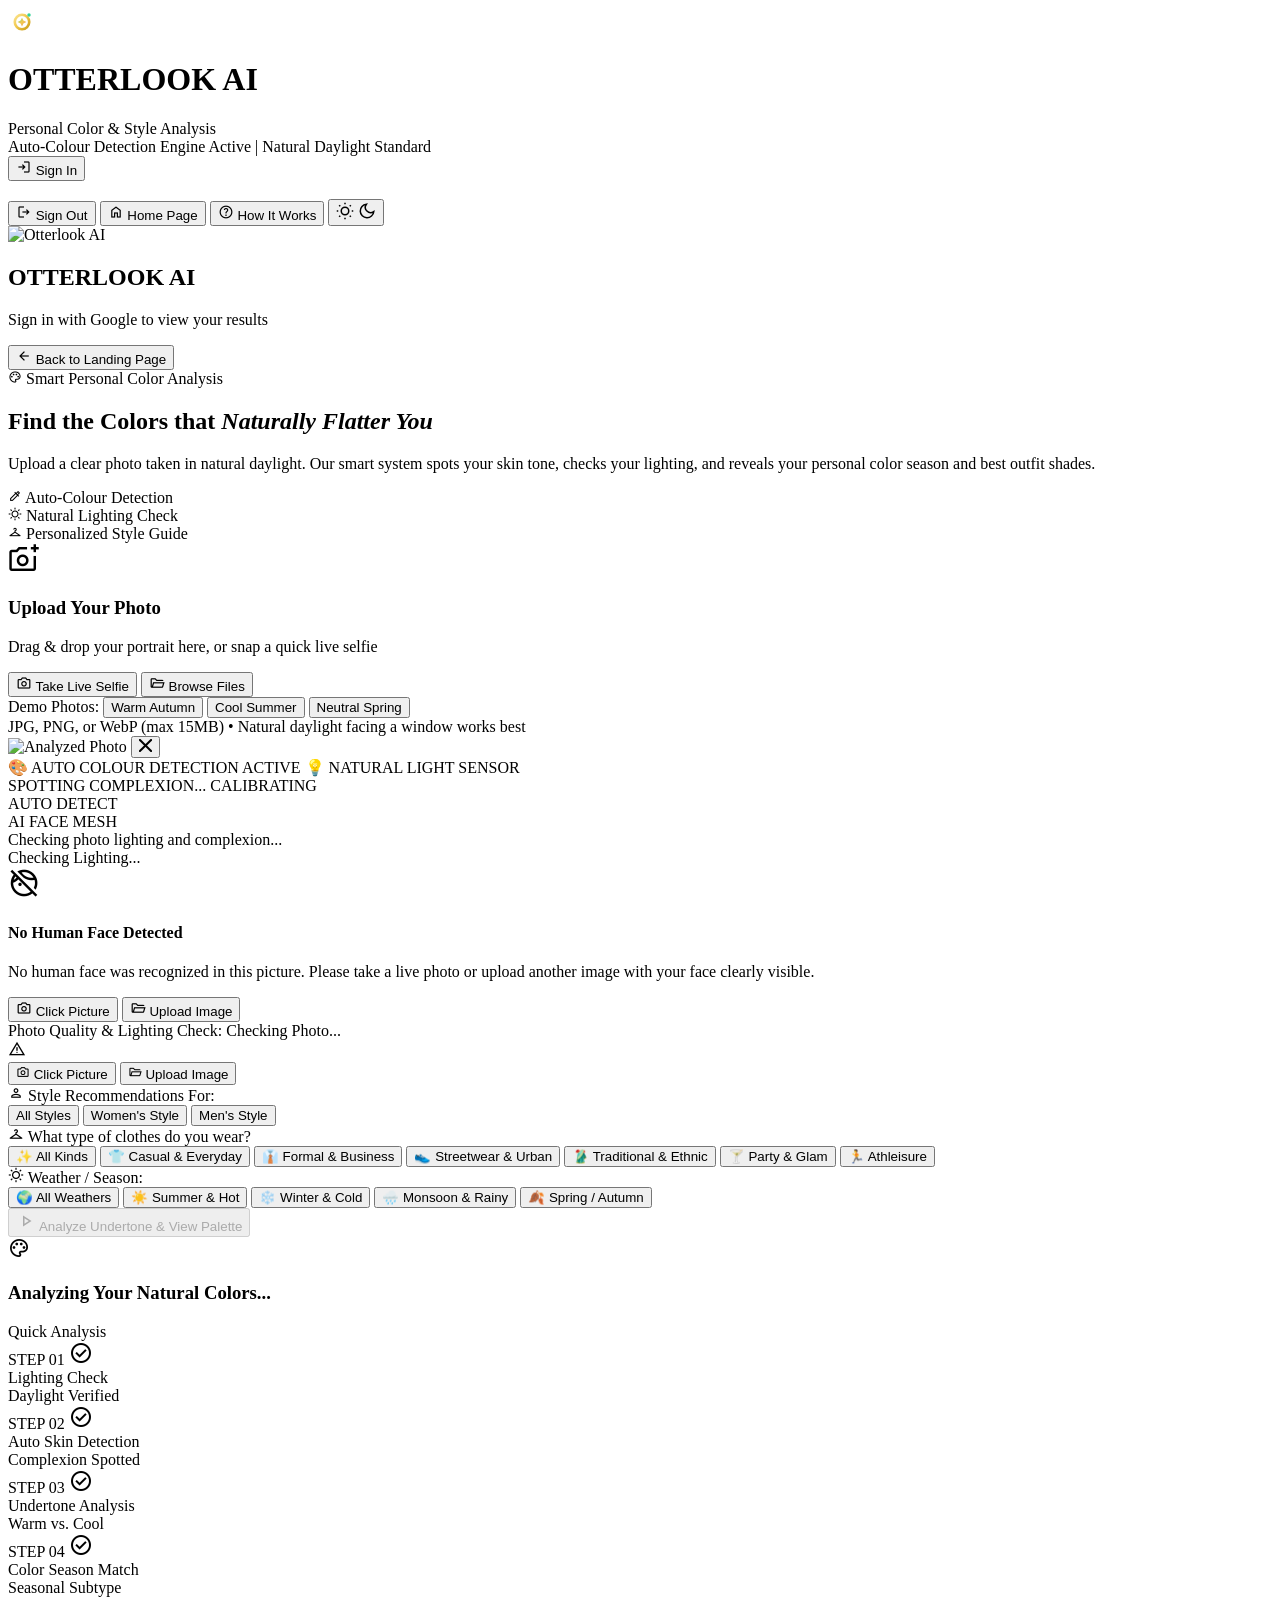
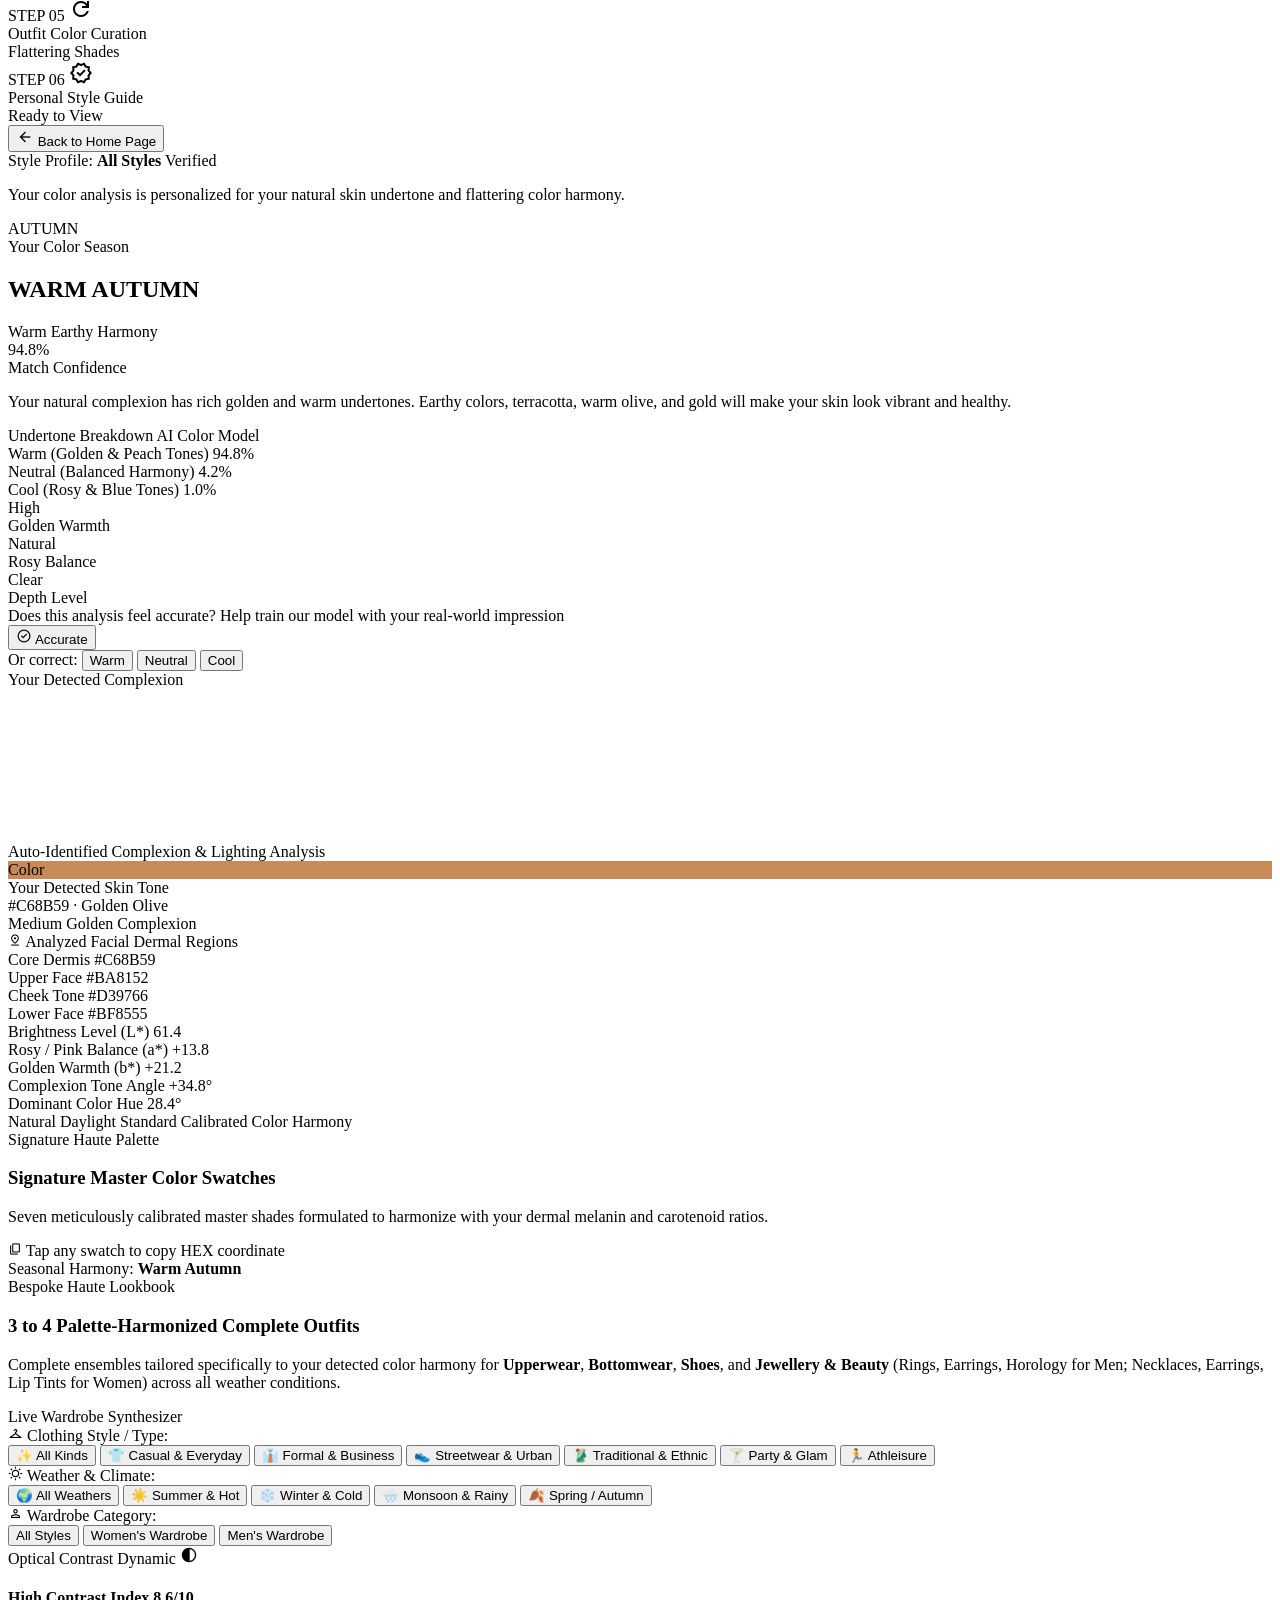
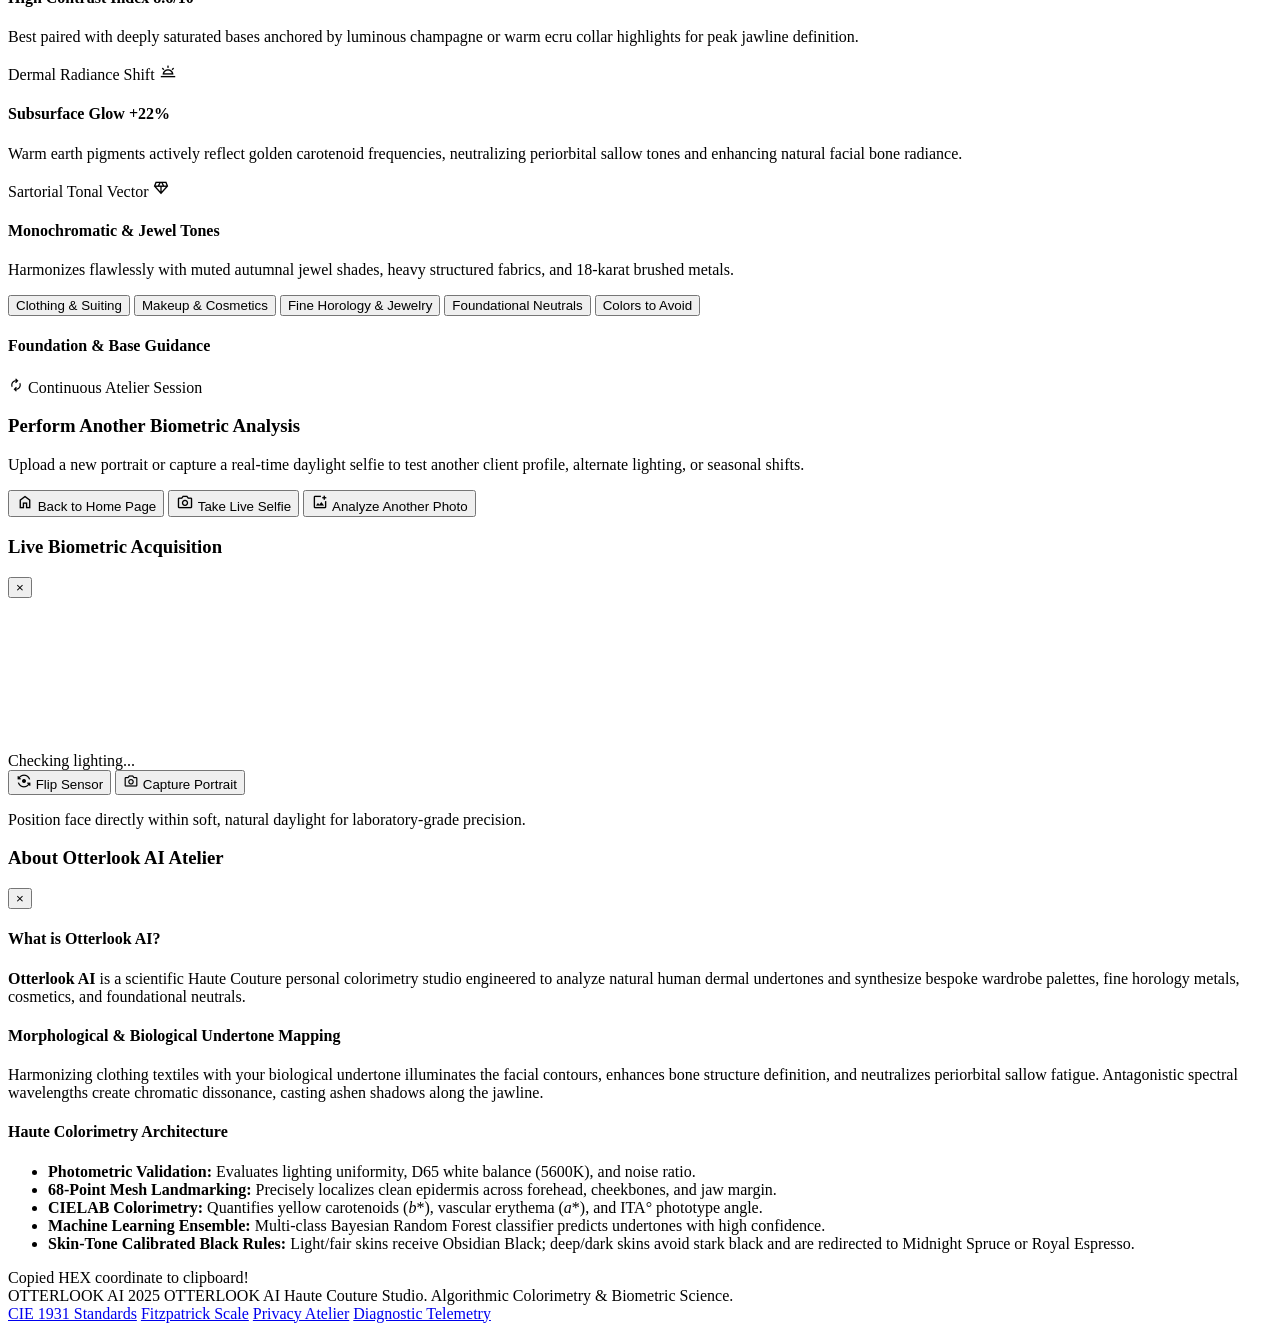
==== commit 54c7915b: "UI: style Sign Out button to match Sign In button" ====
--- a/frontend/index.html
+++ b/frontend/index.html
@@ -13,7 +13,7 @@
   <link rel="preconnect" href="https://fonts.gstatic.com" crossorigin>
   <link href="https://fonts.googleapis.com/css2?family=JetBrains+Mono:ital,wght@0,400;0,500;0,600;0,700;1,400&family=Playfair+Display:ital,wght@0,400;0,500;0,600;0,700;0,800;1,400;1,500;1,600&family=Plus+Jakarta+Sans:ital,wght@0,300;0,400;0,500;0,600;0,700;0,800;1,400;1,500&family=Roboto+Flex:wght@300;400;500;600;700&family=Material+Symbols+Outlined:wght,FILL@100..700,0..1&display=swap" rel="stylesheet">
   <!-- Ultra-Fast High-Precision Neural Geometry & Feature Engine -->
-  <link rel="stylesheet" href="/static/style.css">
+  <link rel="stylesheet" href="/static/style.css?v=20261128c">
   <script src="https://accounts.google.com/gsi/client" async defer></script>
 </head>
 <body class="bg-atelier-grid">
@@ -73,8 +73,8 @@
           <img id="header-user-avatar" class="header-user-avatar" src="" alt="" referrerpolicy="no-referrer" />
           <span id="header-user-name" class="header-user-name"></span>
         </div>
-        <button type="button" id="logout-btn" class="header-logout-btn hidden" title="Sign Out">
-          <span class="material-symbols-outlined" style="font-size: 15px;">logout</span>
+        <button type="button" id="logout-btn" class="btn btn-outline header-logout-btn hidden" title="Sign Out">
+          <span class="material-symbols-outlined" style="font-size: 16px;">logout</span>
           <span>Sign Out</span>
         </button>
         <button id="nav-home-btn" class="btn btn-outline nav-home-btn hidden" title="Back to Home Page">
@@ -939,6 +939,6 @@
     </div>
   </footer>
 
-  <script src="/static/script.js?v=facebox"></script>
+  <script src="/static/script.js?v=20261128b"></script>
 </body>
 </html>
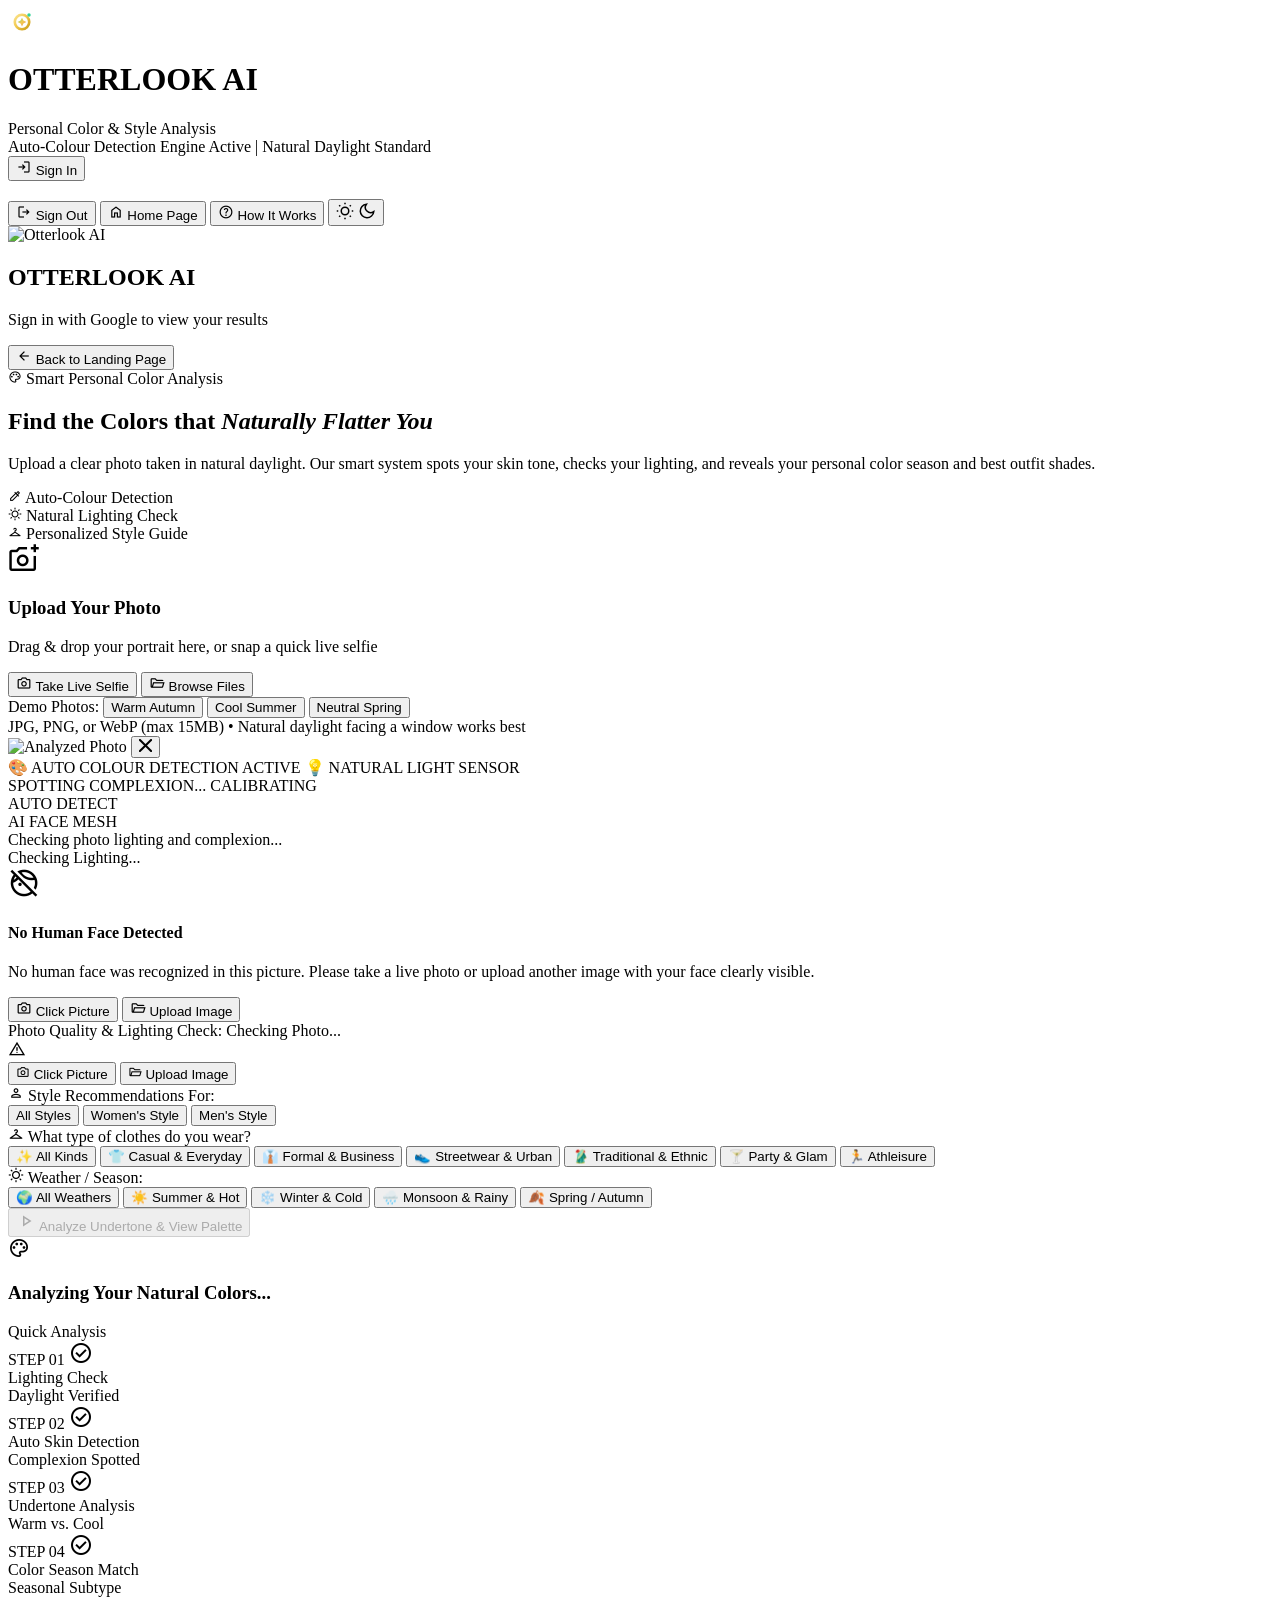
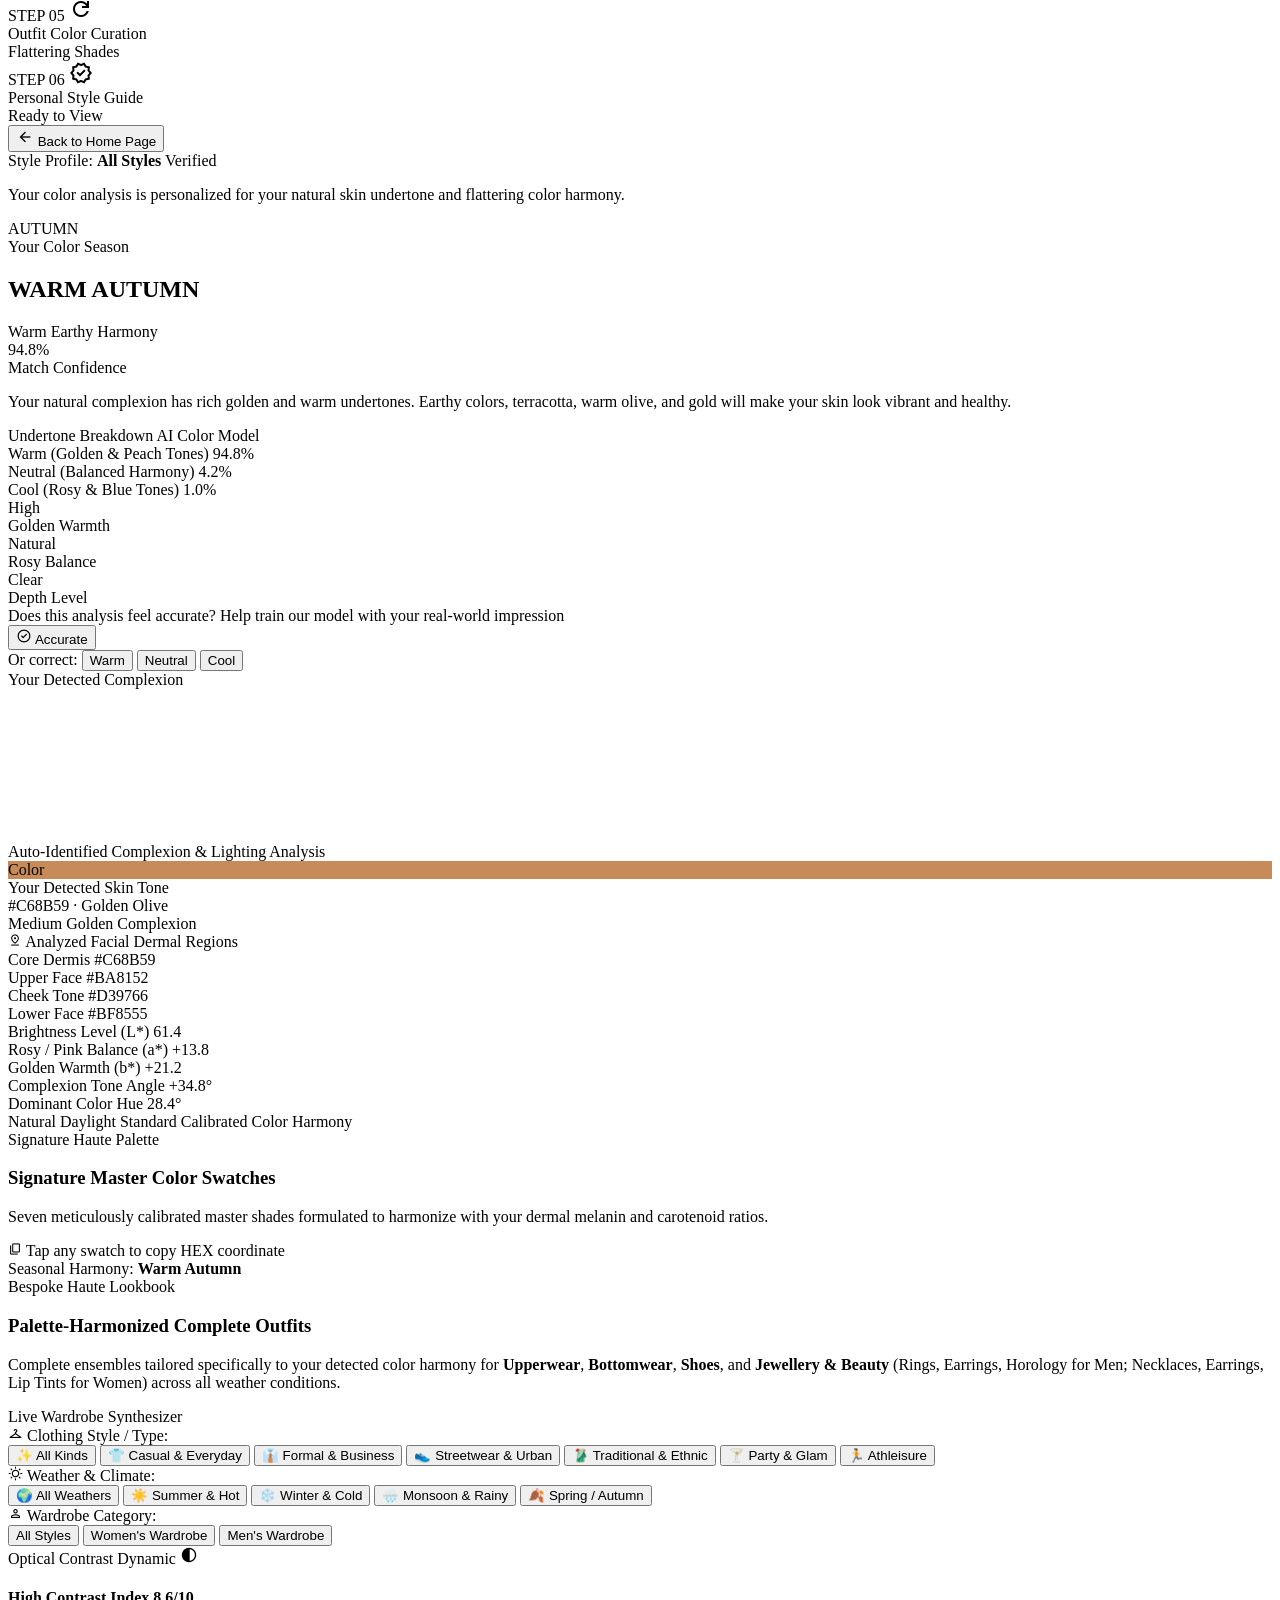
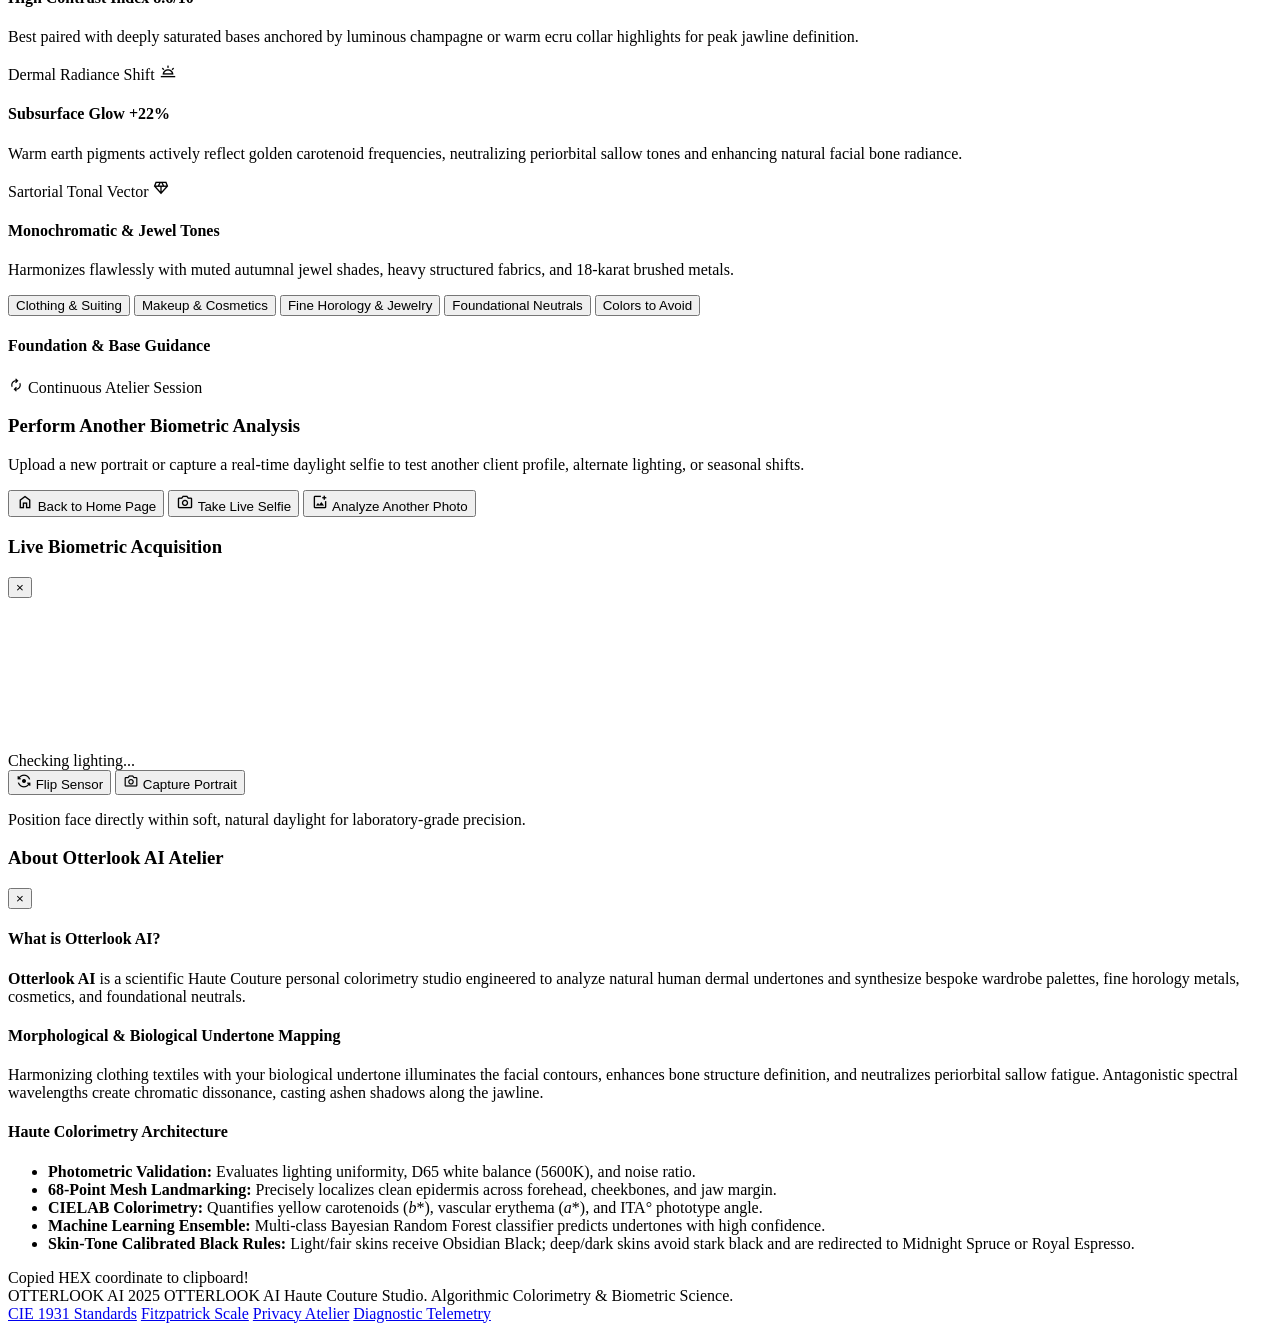
==== commit eb09eb4f: "UI: remove '3 to 4' from outfit studio heading" ====
--- a/frontend/index.html
+++ b/frontend/index.html
@@ -13,7 +13,7 @@
   <link rel="preconnect" href="https://fonts.gstatic.com" crossorigin>
   <link href="https://fonts.googleapis.com/css2?family=JetBrains+Mono:ital,wght@0,400;0,500;0,600;0,700;1,400&family=Playfair+Display:ital,wght@0,400;0,500;0,600;0,700;0,800;1,400;1,500;1,600&family=Plus+Jakarta+Sans:ital,wght@0,300;0,400;0,500;0,600;0,700;0,800;1,400;1,500&family=Roboto+Flex:wght@300;400;500;600;700&family=Material+Symbols+Outlined:wght,FILL@100..700,0..1&display=swap" rel="stylesheet">
   <!-- Ultra-Fast High-Precision Neural Geometry & Feature Engine -->
-  <link rel="stylesheet" href="/static/style.css?v=20261128c">
+  <link rel="stylesheet" href="/static/style.css?v=20261128d">
   <script src="https://accounts.google.com/gsi/client" async defer></script>
 </head>
 <body class="bg-atelier-grid">
@@ -69,7 +69,7 @@
           <span class="material-symbols-outlined" style="font-size: 16px;">login</span>
           <span>Sign In</span>
         </button>
-        <div id="header-user-chip" class="header-user-chip hidden">
+        <div id="header-user-chip" class="btn btn-outline header-user-chip hidden">
           <img id="header-user-avatar" class="header-user-avatar" src="" alt="" referrerpolicy="no-referrer" />
           <span id="header-user-name" class="header-user-name"></span>
         </div>
@@ -687,7 +687,7 @@
         <div class="outfit-studio-header">
           <div class="outfit-header-left">
             <span class="card-tag">Bespoke Haute Lookbook</span>
-            <h3 class="outfit-studio-title">3 to 4 Palette-Harmonized Complete Outfits</h3>
+            <h3 class="outfit-studio-title">Palette-Harmonized Complete Outfits</h3>
             <p class="outfit-studio-desc">
               Complete ensembles tailored specifically to your detected color harmony for <strong>Upperwear</strong>, <strong>Bottomwear</strong>, <strong>Shoes</strong>, and <strong>Jewellery & Beauty</strong> (Rings, Earrings, Horology for Men; Necklaces, Earrings, Lip Tints for Women) across all weather conditions.
             </p>
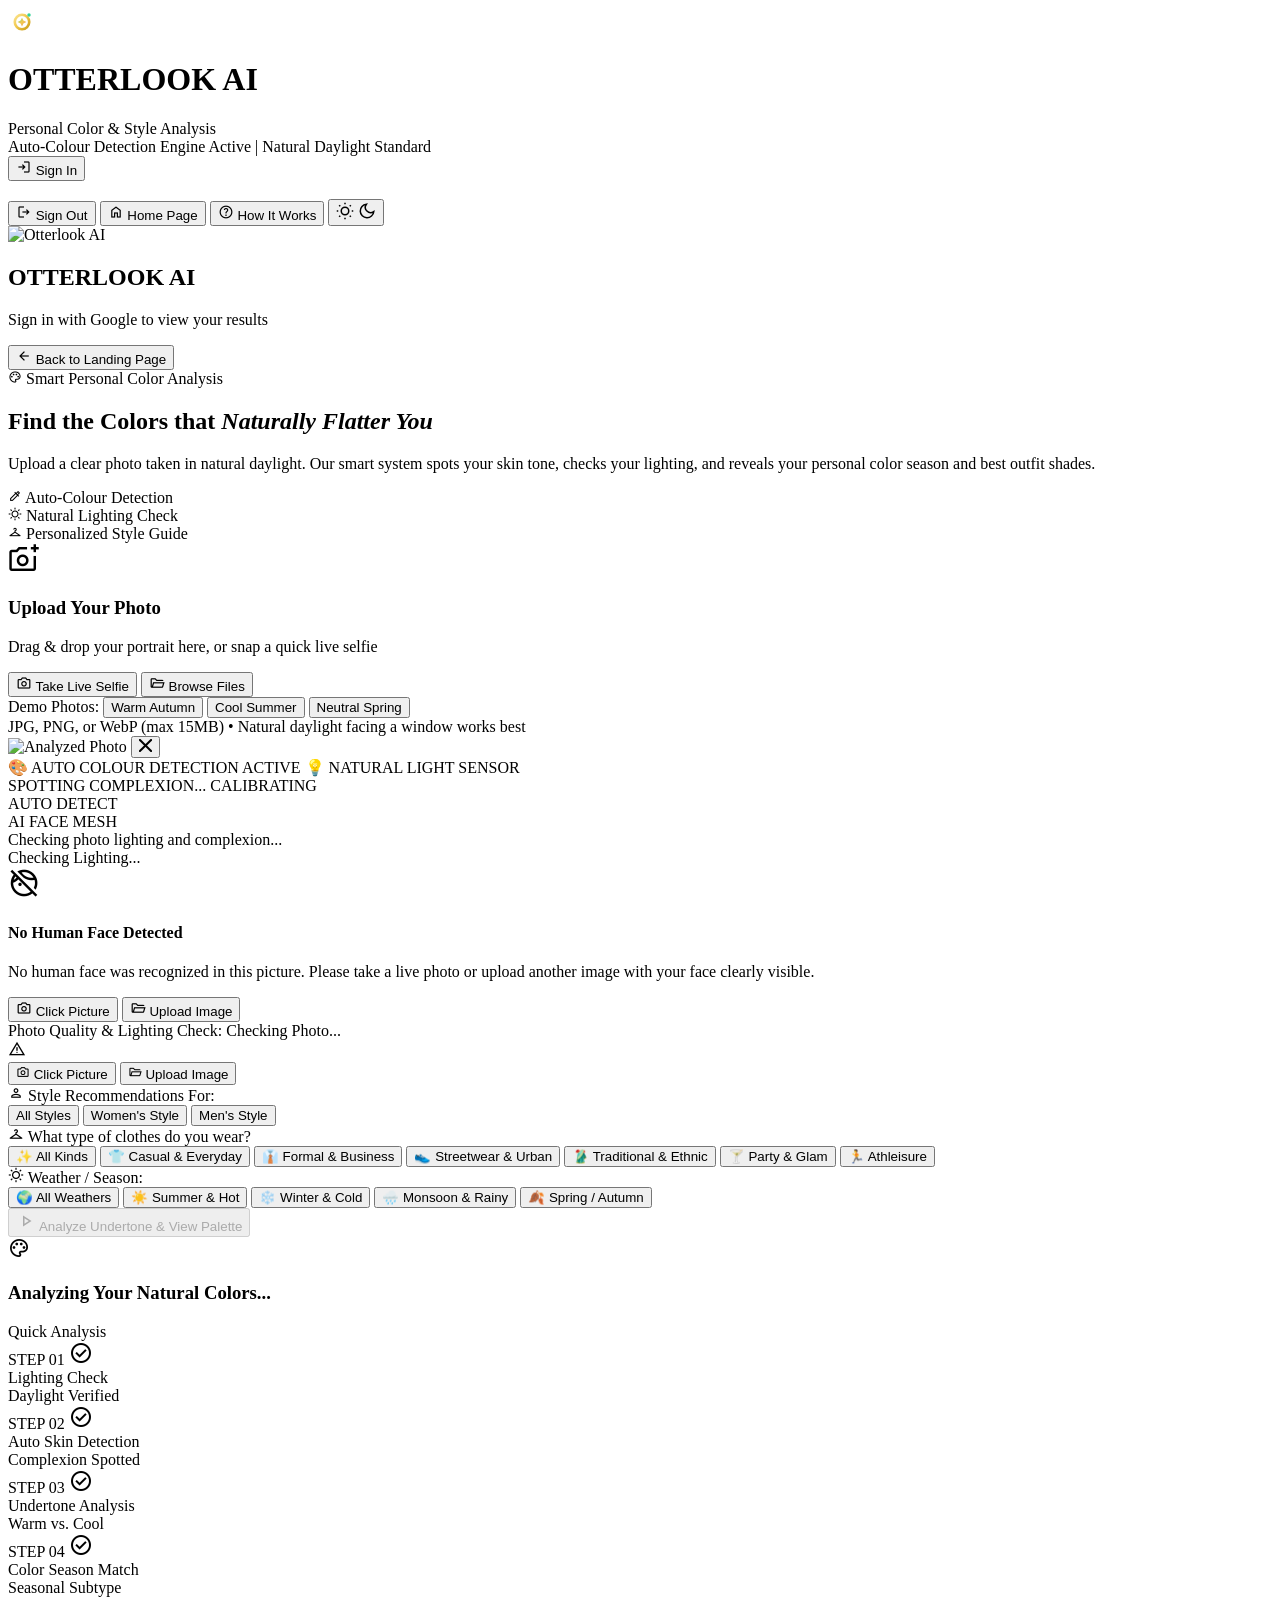
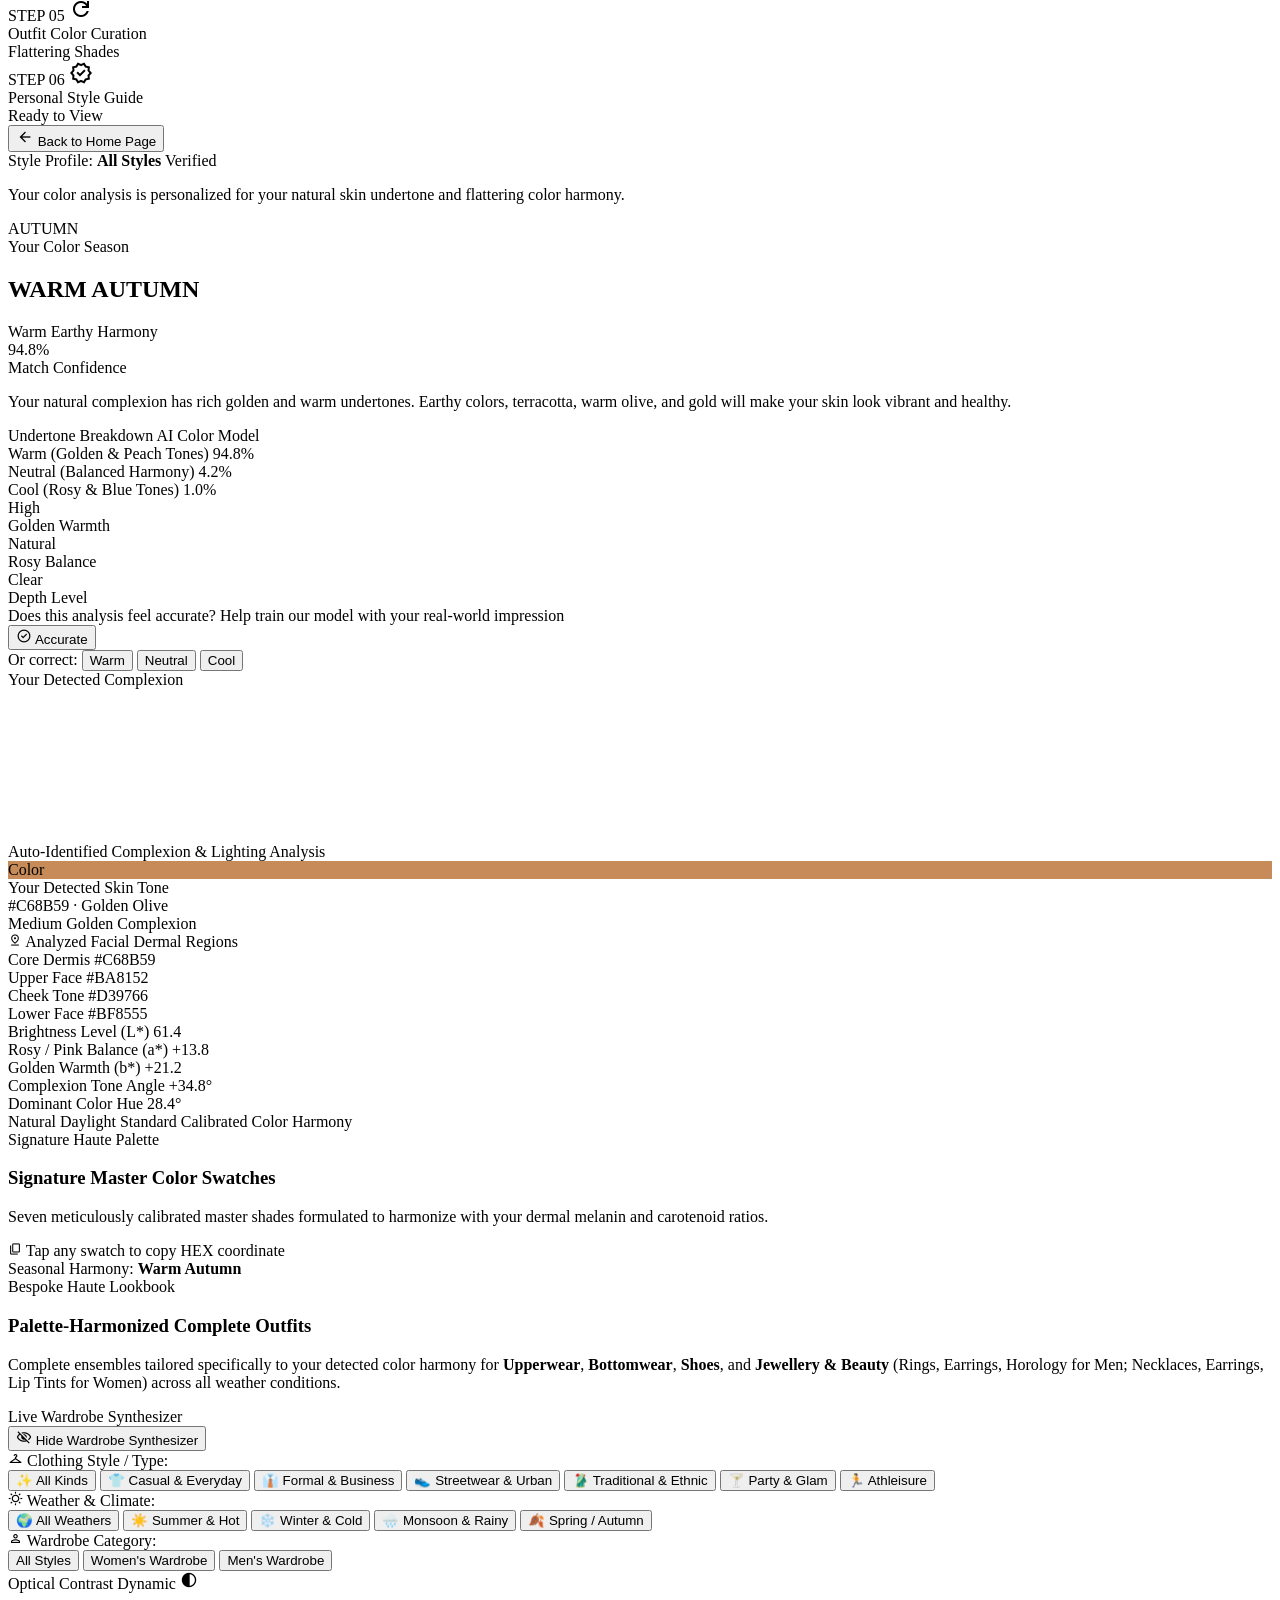
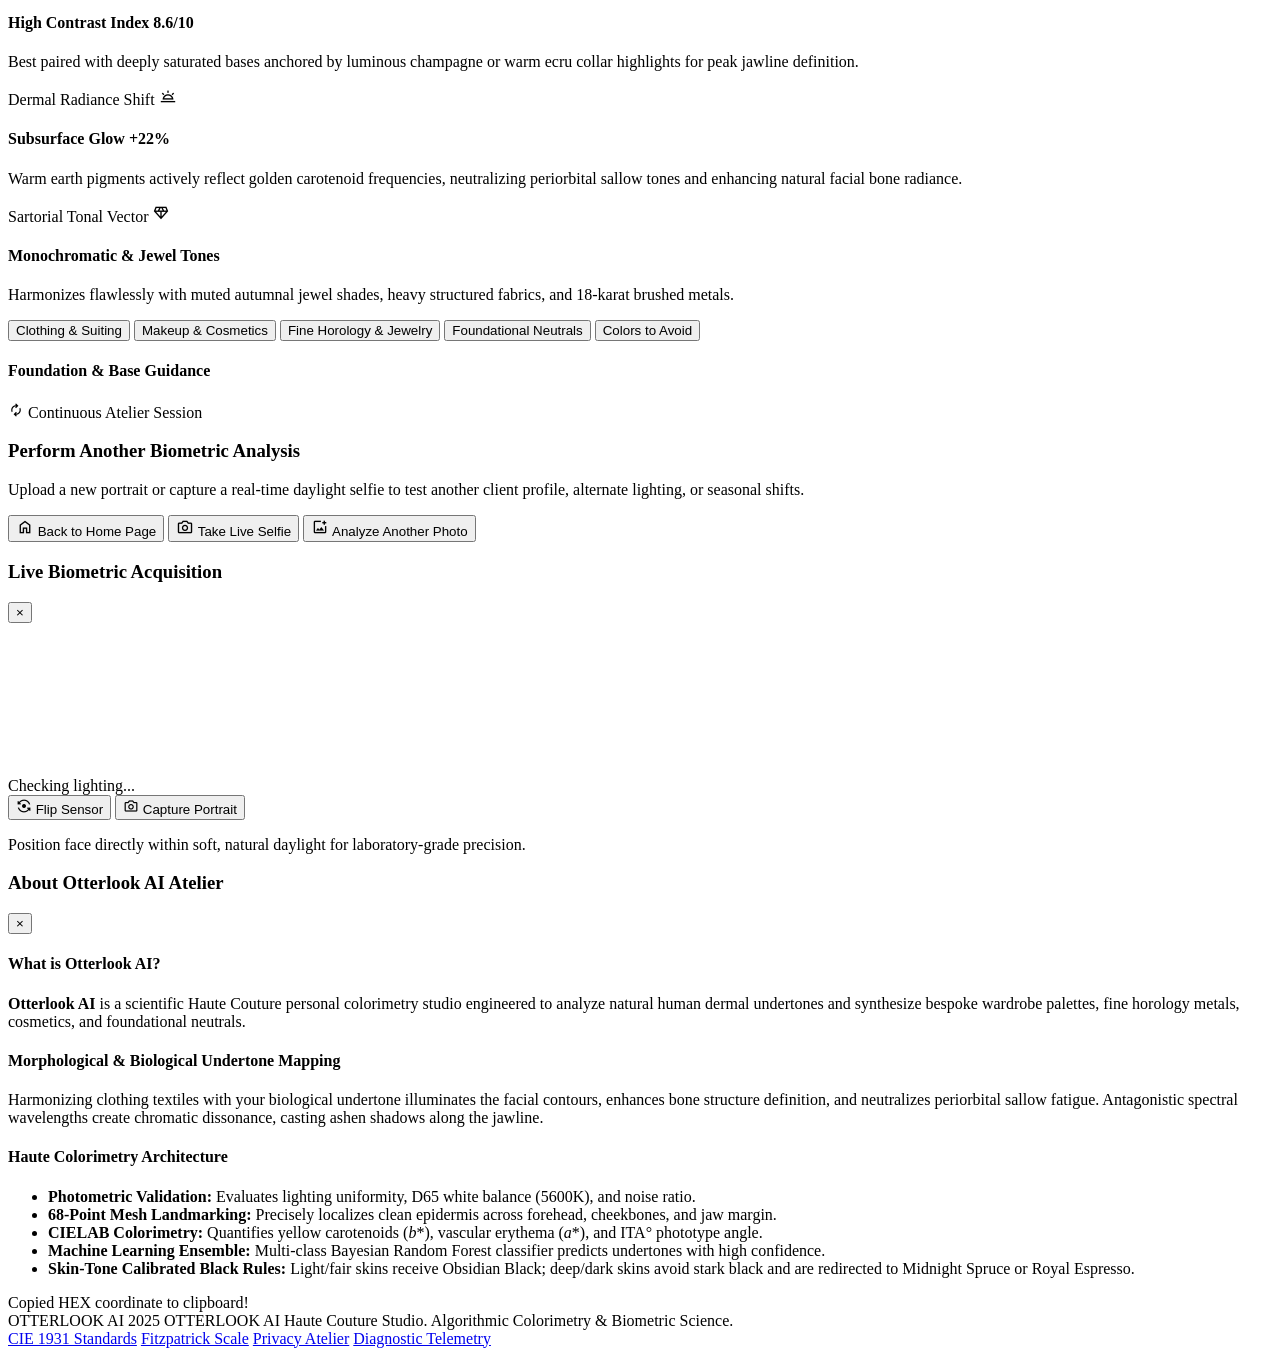
==== commit 4fb931d5: "UI: add Hide/Show Wardrobe Synthesizer toggle button" ====
--- a/frontend/index.html
+++ b/frontend/index.html
@@ -13,7 +13,7 @@
   <link rel="preconnect" href="https://fonts.gstatic.com" crossorigin>
   <link href="https://fonts.googleapis.com/css2?family=JetBrains+Mono:ital,wght@0,400;0,500;0,600;0,700;1,400&family=Playfair+Display:ital,wght@0,400;0,500;0,600;0,700;0,800;1,400;1,500;1,600&family=Plus+Jakarta+Sans:ital,wght@0,300;0,400;0,500;0,600;0,700;0,800;1,400;1,500&family=Roboto+Flex:wght@300;400;500;600;700&family=Material+Symbols+Outlined:wght,FILL@100..700,0..1&display=swap" rel="stylesheet">
   <!-- Ultra-Fast High-Precision Neural Geometry & Feature Engine -->
-  <link rel="stylesheet" href="/static/style.css?v=20261128d">
+  <link rel="stylesheet" href="/static/style.css?v=20261128e">
   <script src="https://accounts.google.com/gsi/client" async defer></script>
 </head>
 <body class="bg-atelier-grid">
@@ -692,12 +692,19 @@
               Complete ensembles tailored specifically to your detected color harmony for <strong>Upperwear</strong>, <strong>Bottomwear</strong>, <strong>Shoes</strong>, and <strong>Jewellery & Beauty</strong> (Rings, Earrings, Horology for Men; Necklaces, Earrings, Lip Tints for Women) across all weather conditions.
             </p>
           </div>
-          <div class="outfit-live-badge">
-            <span class="pulse-dot"></span>
-            <span>Live Wardrobe Synthesizer</span>
-          </div>
-        </div>
-
+          <div class="outfit-header-right">
+            <div class="outfit-live-badge">
+              <span class="pulse-dot"></span>
+              <span>Live Wardrobe Synthesizer</span>
+            </div>
+            <button type="button" id="toggle-wardrobe-btn" class="btn btn-outline wardrobe-toggle-btn" aria-expanded="true">
+              <span class="material-symbols-outlined" style="font-size: 16px;">visibility_off</span>
+              <span>Hide Wardrobe Synthesizer</span>
+            </button>
+          </div>
+        </div>
+
+        <div id="wardrobe-synthesizer-body" class="wardrobe-synthesizer-body">
         <!-- Interactive Wardrobe & Weather Controls Bar -->
         <div class="outfit-controls-bar">
           <!-- Clothing Type Filter -->
@@ -746,9 +753,10 @@
           </div>
         </div>
 
-        <!-- 3 to 4 Outfit Look Cards Grid -->
+        <!-- Outfit Look Cards Grid -->
         <div class="outfit-looks-grid" id="outfit-looks-grid">
-          <!-- Dynamically populated with 3 to 4 styled looks -->
+          <!-- Dynamically populated with styled looks -->
+        </div>
         </div>
       </div>
 
@@ -939,6 +947,6 @@
     </div>
   </footer>
 
-  <script src="/static/script.js?v=20261128b"></script>
+  <script src="/static/script.js?v=20261128e"></script>
 </body>
 </html>
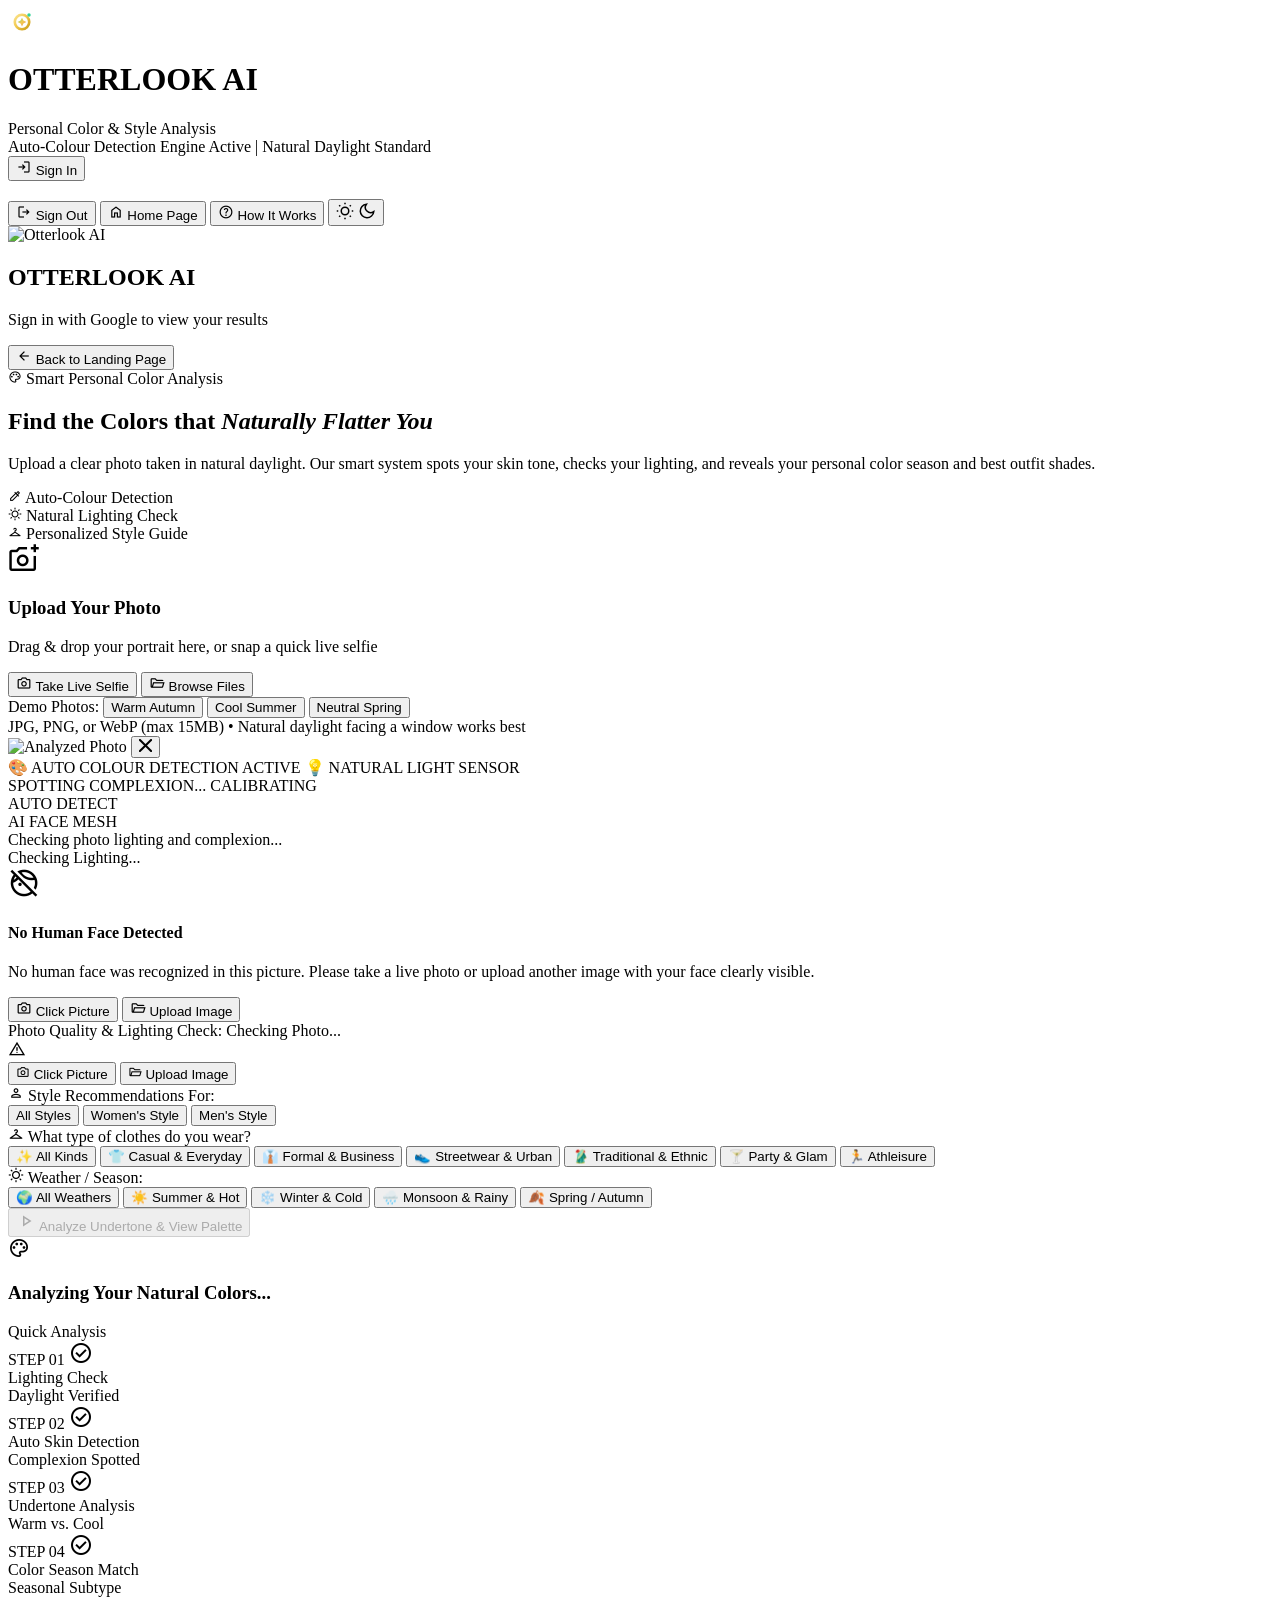
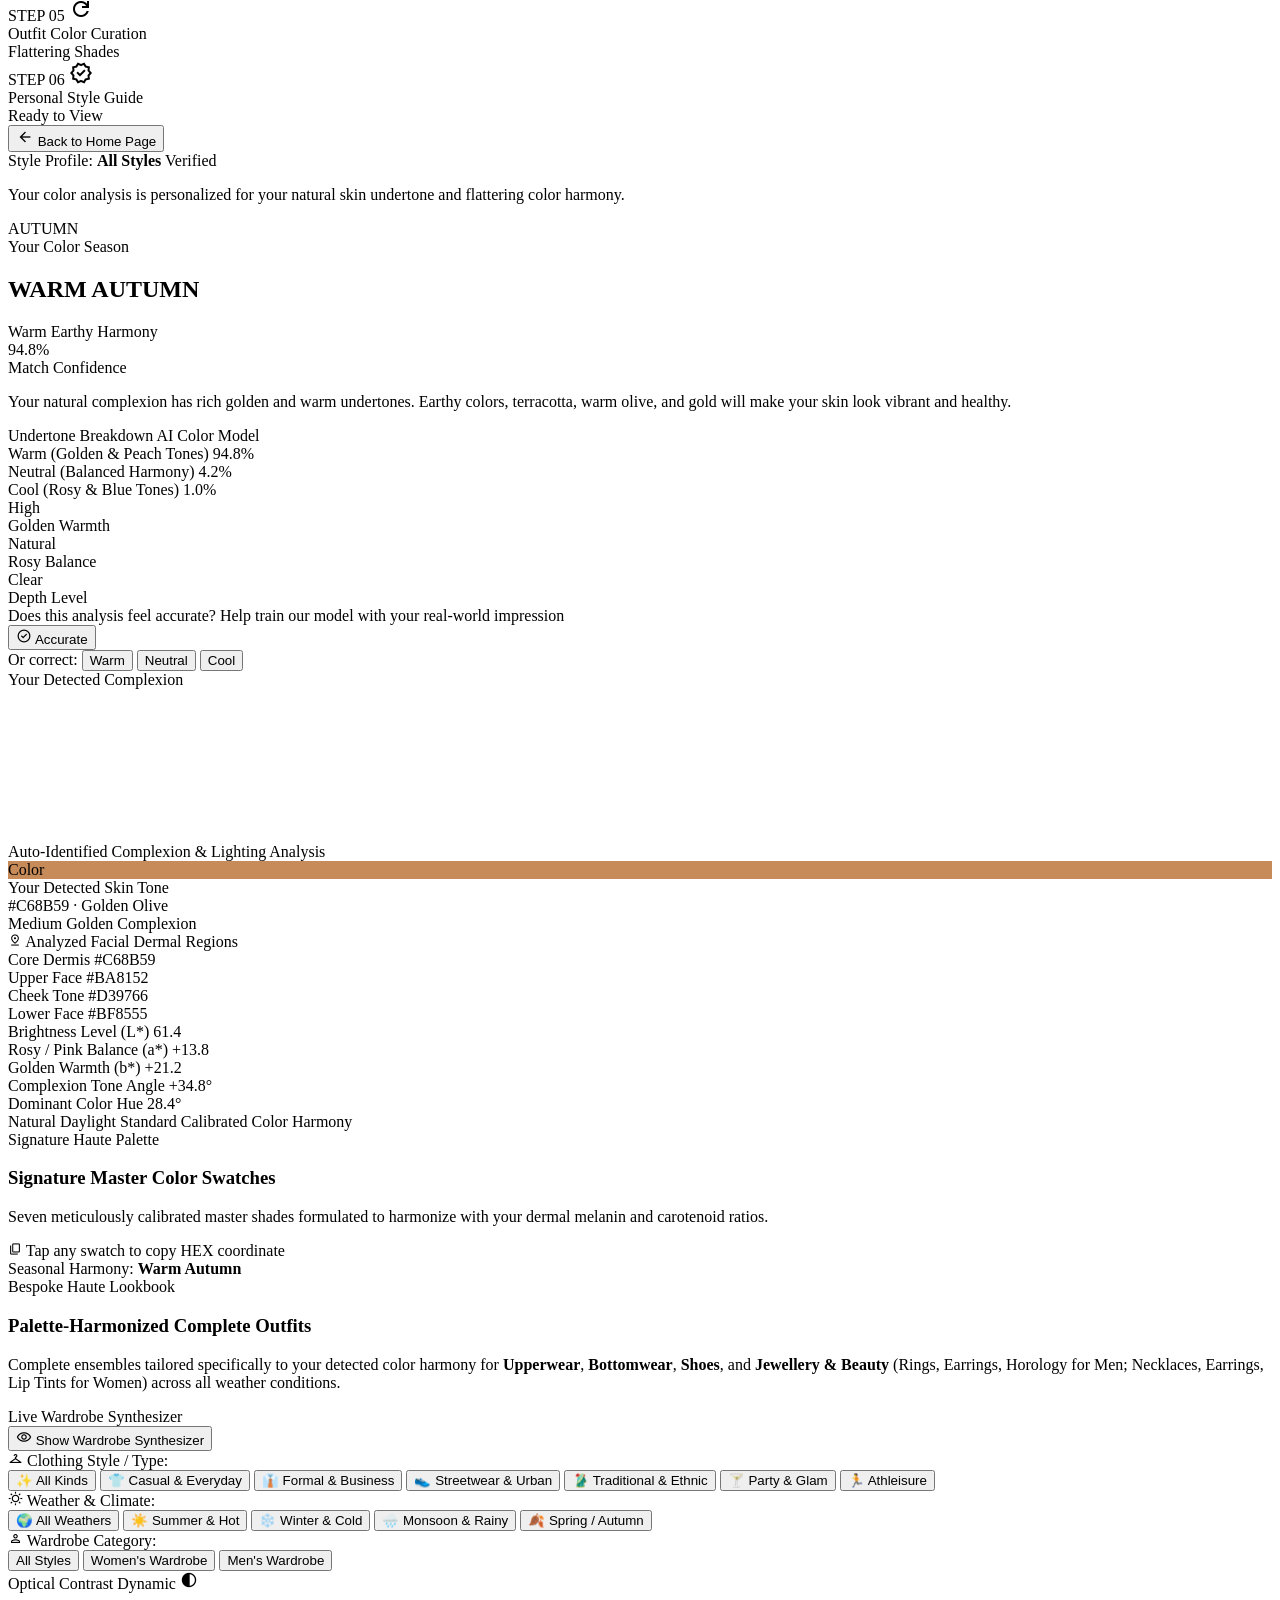
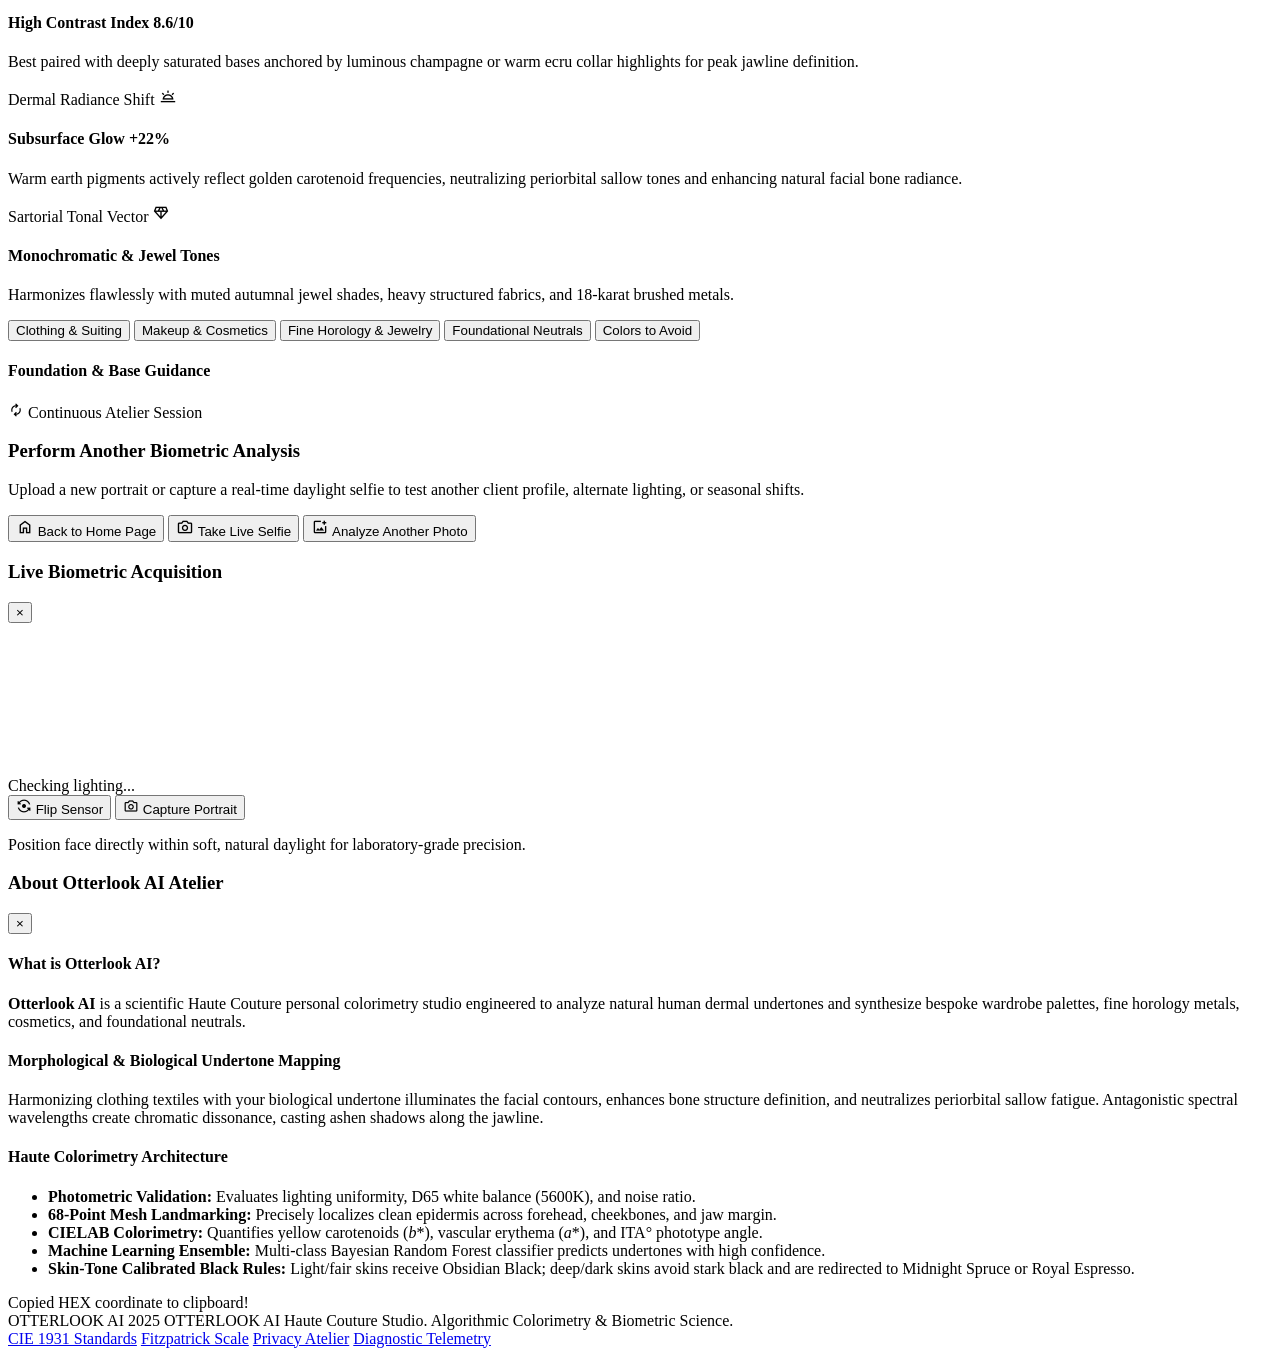
==== commit 4d72ea4f: "UI: hide Wardrobe Synthesizer by default and remember user show/hide choice" ====
--- a/frontend/index.html
+++ b/frontend/index.html
@@ -13,7 +13,7 @@
   <link rel="preconnect" href="https://fonts.gstatic.com" crossorigin>
   <link href="https://fonts.googleapis.com/css2?family=JetBrains+Mono:ital,wght@0,400;0,500;0,600;0,700;1,400&family=Playfair+Display:ital,wght@0,400;0,500;0,600;0,700;0,800;1,400;1,500;1,600&family=Plus+Jakarta+Sans:ital,wght@0,300;0,400;0,500;0,600;0,700;0,800;1,400;1,500&family=Roboto+Flex:wght@300;400;500;600;700&family=Material+Symbols+Outlined:wght,FILL@100..700,0..1&display=swap" rel="stylesheet">
   <!-- Ultra-Fast High-Precision Neural Geometry & Feature Engine -->
-  <link rel="stylesheet" href="/static/style.css?v=20261128e">
+  <link rel="stylesheet" href="/static/style.css?v=20261128f">
   <script src="https://accounts.google.com/gsi/client" async defer></script>
 </head>
 <body class="bg-atelier-grid">
@@ -697,14 +697,14 @@
               <span class="pulse-dot"></span>
               <span>Live Wardrobe Synthesizer</span>
             </div>
-            <button type="button" id="toggle-wardrobe-btn" class="btn btn-outline wardrobe-toggle-btn" aria-expanded="true">
-              <span class="material-symbols-outlined" style="font-size: 16px;">visibility_off</span>
-              <span>Hide Wardrobe Synthesizer</span>
+            <button type="button" id="toggle-wardrobe-btn" class="btn btn-outline wardrobe-toggle-btn" aria-expanded="false">
+              <span class="material-symbols-outlined" style="font-size: 16px;">visibility</span>
+              <span>Show Wardrobe Synthesizer</span>
             </button>
           </div>
         </div>
 
-        <div id="wardrobe-synthesizer-body" class="wardrobe-synthesizer-body">
+        <div id="wardrobe-synthesizer-body" class="wardrobe-synthesizer-body hidden">
         <!-- Interactive Wardrobe & Weather Controls Bar -->
         <div class="outfit-controls-bar">
           <!-- Clothing Type Filter -->
@@ -947,6 +947,6 @@
     </div>
   </footer>
 
-  <script src="/static/script.js?v=20261128e"></script>
+  <script src="/static/script.js?v=20261128f"></script>
 </body>
 </html>
